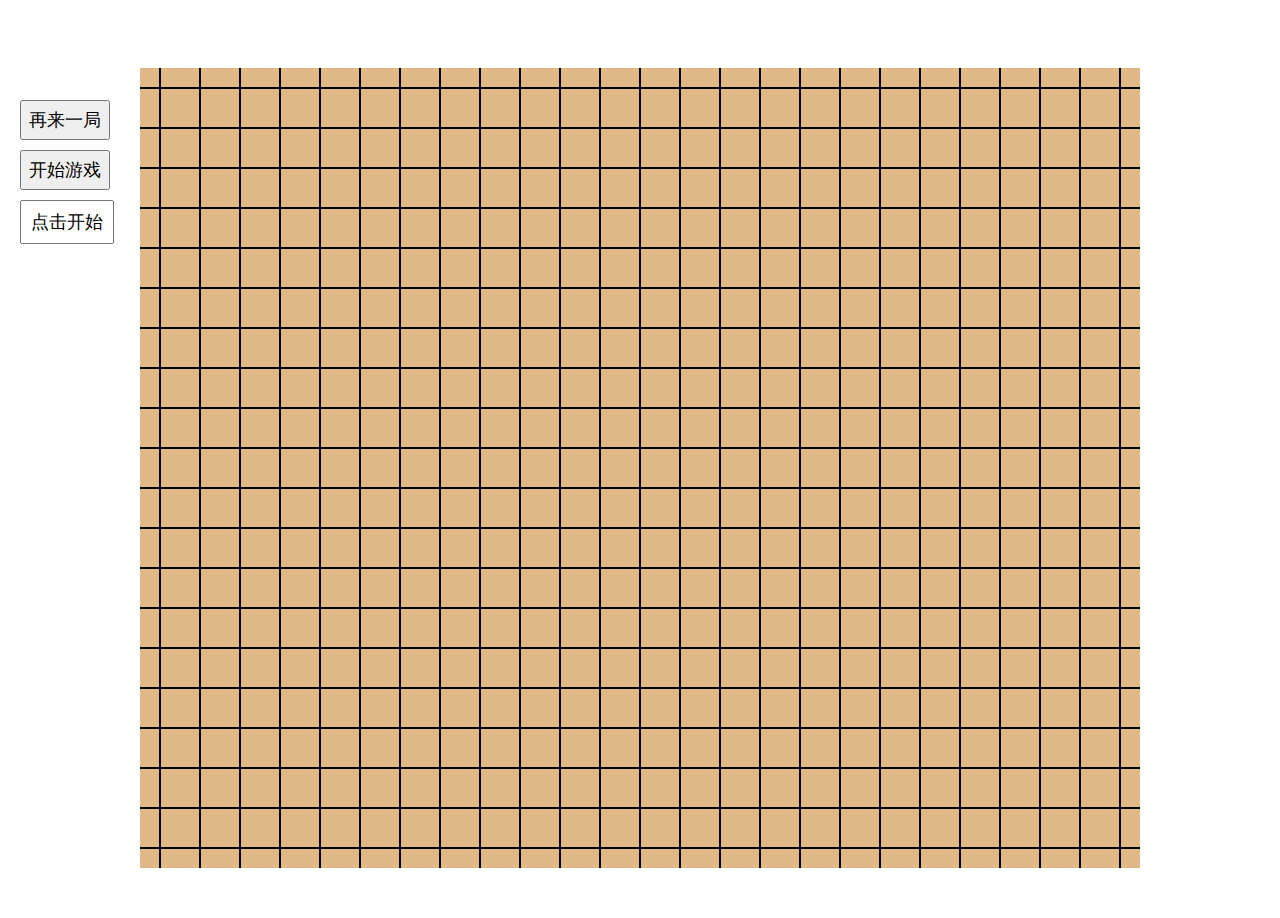
==== index.html @ b231abaf "第一个项目" ====
<!DOCTYPE html>
<html>

	<head>
		<meta charset="utf-8" />
		<title></title>
		<style>
			* {
				padding: 0;
				margin: 0;
			}
			
			body {
				position: relative;
			}
			
			input {
				display: block;
				font-size: 18px;
				font-family: "微软雅黑";
			}
			
			#newone {
				position: absolute;
				top: 100px;
				left: 20px;
				width: 90px;
				height: 40px;
			}
			
			#kaishi {
				position: absolute;
				top: 150px;
				left: 20px;
				width: 90px;
				height: 40px;
			}
			
			#tishi {
				position: absolute;
				top: 200px;
				left: 20px;
				width: 90px;
				height: 40px;
				line-height: 40px;
				text-align: center;
			}
			
			#qipan {
				width: 1000px;
				height: 800px;
				margin: 50px auto;
			}
			
			.div {
				height: 40px;
				width: 40px;
				position: relative;
				background: burlywood;
				float: left;
				z-index: 99;
			}
			
			.div1 {
				height: 2px;
				width: 100%;
				background: #000;
				position: absolute;
				top: 50%;
				margin-top: -1px;
				z-index: 0;
			}
			
			.div2 {
				height: 100%;
				width: 2px;
				position: absolute;
				left: 50%;
				background: #000;
				margin-left: -1px;
				z-index: 0;
			}
			
			
			.qi {
				height: 30px;
				width: 30px;
				border-radius: 50%;
				position: absolute;
				top: 50%;
				margin-top: -15px;
				left: 50%;
				margin-left: -15px;
			}
		</style>
		<script type="text/javascript">
			window.onload = function() {
				var tishi = document.getElementById("tishi");
				var kaishi = document.getElementById("kaishi");
				var qipan = document.getElementById("qipan");
				var newone = document.getElementById("newone");
				tishi.value = '点击开始';
				var flag1 = null;
				var flag = null;
				kaishi.onclick = function() {
					flag = Math.floor(Math.random() * 2);
					//console.log(flag);
					if (flag) {
						tishi.value = "黑棋先手";
						flag1 = 0;
					} else if(!flag){
						tishi.value = "白棋先手";
						flag1 = 1;
					}
					play();
				};
				createQipan();
				var gezi = document.getElementsByClassName("div");
				
				newone.onclick = function(){
					flag1 = null;
					flag = null;
					qingKong(gezi);
					tishi.value = '点击开始';
				};		
				function play(){
					for (var i = 0; i < gezi.length; i++) {
						gezi[i].onclick = function() {
							//console.log(this.index);
							if (this.index) {
								alert("该位置已有棋子，请重下！")
							} else {
								createQizi(this, flag1);
								flag1 = !flag1;
								tishi.value = flag1?"白棋请落子":"黑棋请落子";
							}
							var flag2 = this.index;
							var k = parseInt(this.id);
							var count = 0;
							while (gezi[k].index == flag2) {
								count++;
								k += 25;
							}
							count--;
							k = parseInt(this.id);
							while (gezi[k].index == flag2) {
								count++;
								k -= 25;
							}
							panDuan(count,flag2);			
							count = 0;
							k = parseInt(this.id);
							while (gezi[k].index == flag2) {
								count++;
								k--;
							}
							count--;
							k = parseInt(this.id);
							while (gezi[k].index == flag2) {
								count++;
								k++;
							}
							panDuan(count,flag2);
							count = 0;
							k = parseInt(this.id);
							while (gezi[k].index == flag2) {
								count++;
								k += 26;
							}
							count--;
							k = parseInt(this.id);
							while (gezi[k].index == flag2) {
								count++;
								k -= 26;
							}
							panDuan(count,flag2);					
							count = 0;
							k = parseInt(this.id);
							while (gezi[k].index == flag2) {
								count++;
								k += 24;
							}
							count--;
							k = parseInt(this.id);
							while (gezi[k].index == flag2) {
								count++;
								k -= 24;
							}
							panDuan(count,flag2);						
						};
					}
				}
				function qingKong(obj){
					for(var i = 0; i < obj.length;i++){
						var index2 = i;
						obj[index2].lastChild.style.backgroundColor = "transparent";
						obj[index2].index = 0;
					}
				}
				function panDuan(count,flag2){
					if (count >= 5) {
						if (flag2 == 1) {
							tishi.value = '';
							alert("白棋胜！");
							qingKong(gezi);
							flag1 = null;
							flag = null;
						} else if (flag2 == 2) {
							tishi.value = '';
							alert("黑棋胜！");
							qingKong(gezi);
							flag1 = null;
							flag = null;							
						}
					}					
				}
				function createQipan() {
					for (var i = 0; i < 500; i++) {
						var oDiv = document.createElement("div");
						oDiv.className = "div";
						oDiv.index = 0;
						oDiv.id = i;
						var oDiv1 = document.createElement("div");
						oDiv1.className = "div1";
						var oDiv2 = document.createElement("div");
						oDiv2.className = "div2";
						var qizi = document.createElement("div");
						qizi.className = "qi";
						qipan.appendChild(oDiv);
						oDiv.appendChild(oDiv1);
						oDiv.appendChild(oDiv2);
						oDiv.appendChild(qizi);
					}
				}
	
				function createQizi(obj, f) {
					if (f % 2) {
						obj.lastChild.style.background = "#fff";
						obj.index = 1;
					} else {
						obj.lastChild.style.background = "#000";
						obj.index = 2;
					}
				}
			};
		</script>
	</head>

	<body>
		<input type="button" name="newone" id="newone" value="再来一局" /><br />
		<input type="button" name="kaishi" id="kaishi" value="开始游戏" />
		<input type="text" name="tishi" id="tishi" value="" />
		<div id="qipan">
		</div>
	</body>

</html>
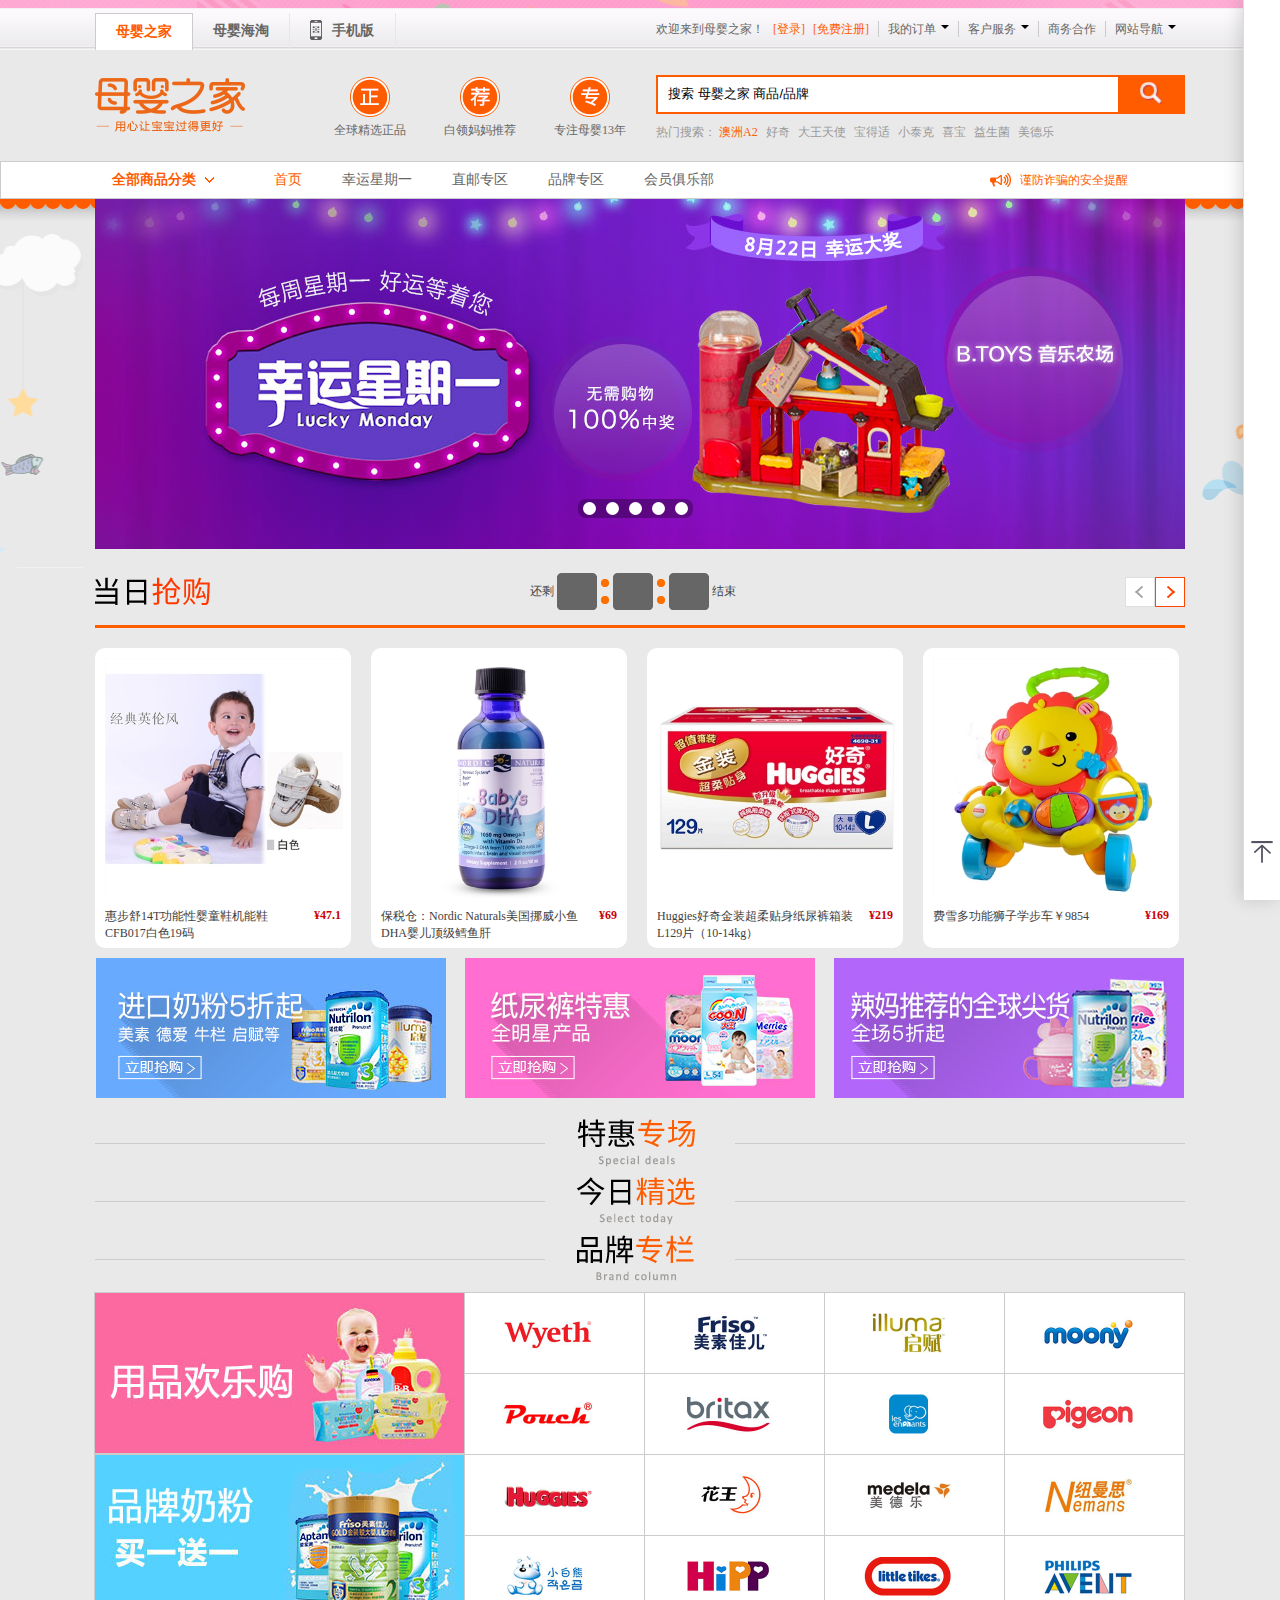
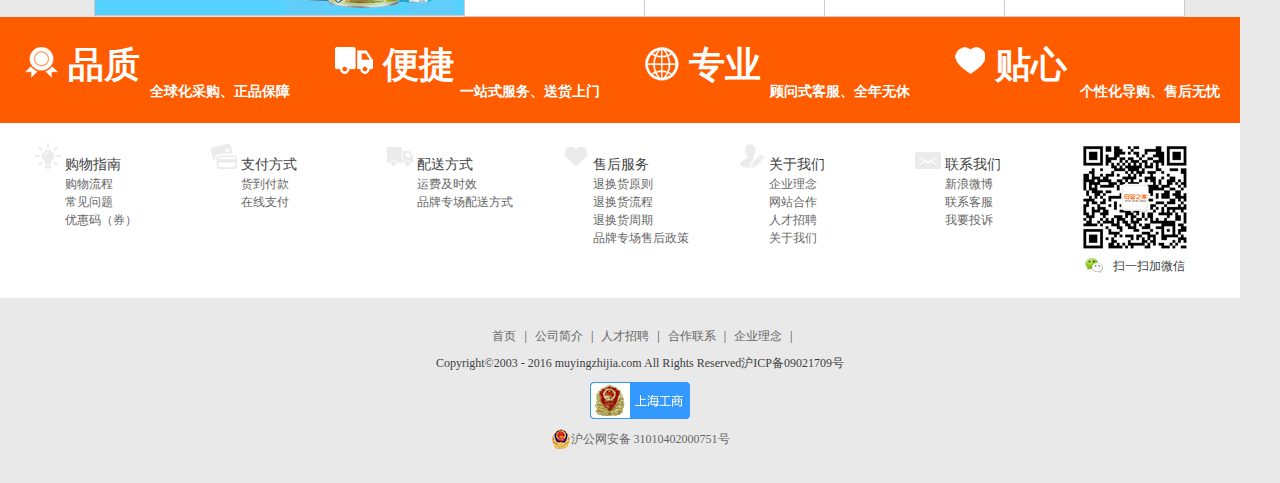
==== commit 9e3fee6a: "Signed-off-by: yynhtml <1096128090@qq.com>" ====
--- a/index.html
+++ b/index.html
@@ -1,257 +1,1233 @@
 <!DOCTYPE html>
 <html>
-
 	<head>
 		<meta charset="utf-8" />
 		<title></title>
-		<style>
-			* {
-				padding: 0;
-				margin: 0;
-			}
-			
-			body {
-				position: relative;
-			}
-			
-			input {
-				display: block;
-				font-size: 18px;
-				font-family: "微软雅黑";
-			}
-			
-			#newone {
-				position: absolute;
-				top: 100px;
-				left: 20px;
-				width: 90px;
-				height: 40px;
-			}
-			
-			#kaishi {
-				position: absolute;
-				top: 150px;
-				left: 20px;
-				width: 90px;
-				height: 40px;
-			}
-			
-			#tishi {
-				position: absolute;
-				top: 200px;
-				left: 20px;
-				width: 90px;
-				height: 40px;
-				line-height: 40px;
-				text-align: center;
-			}
-			
-			#qipan {
-				width: 1000px;
-				height: 800px;
-				margin: 50px auto;
-			}
-			
-			.div {
-				height: 40px;
-				width: 40px;
-				position: relative;
-				background: burlywood;
-				float: left;
-				z-index: 99;
-			}
-			
-			.div1 {
-				height: 2px;
-				width: 100%;
-				background: #000;
-				position: absolute;
-				top: 50%;
-				margin-top: -1px;
-				z-index: 0;
-			}
-			
-			.div2 {
-				height: 100%;
-				width: 2px;
-				position: absolute;
-				left: 50%;
-				background: #000;
-				margin-left: -1px;
-				z-index: 0;
-			}
-			
-			
-			.qi {
-				height: 30px;
-				width: 30px;
-				border-radius: 50%;
-				position: absolute;
-				top: 50%;
-				margin-top: -15px;
-				left: 50%;
-				margin-left: -15px;
-			}
-		</style>
+		<link rel="stylesheet" type="text/css" href="css/common2.css"/>
+		<link rel="stylesheet" type="text/css" href="css/index.css" />
+		<script type="text/javascript" src="js/jquery-1.11.3.js" ></script>
+		<script type="text/javascript" src="js/common2.js" ></script>
+		<script type="text/javascript" src="js/index.js" ></script>
+		<script src="js/cookie.js" type="text/javascript" charset="utf-8"></script>
 		<script type="text/javascript">
-			window.onload = function() {
-				var tishi = document.getElementById("tishi");
-				var kaishi = document.getElementById("kaishi");
-				var qipan = document.getElementById("qipan");
-				var newone = document.getElementById("newone");
-				tishi.value = '点击开始';
-				var flag1 = null;
-				var flag = null;
-				kaishi.onclick = function() {
-					flag = Math.floor(Math.random() * 2);
-					//console.log(flag);
-					if (flag) {
-						tishi.value = "黑棋先手";
-						flag1 = 0;
-					} else if(!flag){
-						tishi.value = "白棋先手";
-						flag1 = 1;
-					}
-					play();
-				};
-				createQipan();
-				var gezi = document.getElementsByClassName("div");
-				
-				newone.onclick = function(){
-					flag1 = null;
-					flag = null;
-					qingKong(gezi);
-					tishi.value = '点击开始';
-				};		
-				function play(){
-					for (var i = 0; i < gezi.length; i++) {
-						gezi[i].onclick = function() {
-							//console.log(this.index);
-							if (this.index) {
-								alert("该位置已有棋子，请重下！")
-							} else {
-								createQizi(this, flag1);
-								flag1 = !flag1;
-								tishi.value = flag1?"白棋请落子":"黑棋请落子";
-							}
-							var flag2 = this.index;
-							var k = parseInt(this.id);
-							var count = 0;
-							while (gezi[k].index == flag2) {
-								count++;
-								k += 25;
-							}
-							count--;
-							k = parseInt(this.id);
-							while (gezi[k].index == flag2) {
-								count++;
-								k -= 25;
-							}
-							panDuan(count,flag2);			
-							count = 0;
-							k = parseInt(this.id);
-							while (gezi[k].index == flag2) {
-								count++;
-								k--;
-							}
-							count--;
-							k = parseInt(this.id);
-							while (gezi[k].index == flag2) {
-								count++;
-								k++;
-							}
-							panDuan(count,flag2);
-							count = 0;
-							k = parseInt(this.id);
-							while (gezi[k].index == flag2) {
-								count++;
-								k += 26;
-							}
-							count--;
-							k = parseInt(this.id);
-							while (gezi[k].index == flag2) {
-								count++;
-								k -= 26;
-							}
-							panDuan(count,flag2);					
-							count = 0;
-							k = parseInt(this.id);
-							while (gezi[k].index == flag2) {
-								count++;
-								k += 24;
-							}
-							count--;
-							k = parseInt(this.id);
-							while (gezi[k].index == flag2) {
-								count++;
-								k -= 24;
-							}
-							panDuan(count,flag2);						
-						};
-					}
+			$(function(){
+				if(getCookie("oname")){
+					$("#log").html('<b>'+getCookie("oname")+'</b><a href="javascript:;" id="tuichu" style="display: inline-block;">[退出]</a>');
+				}else{
+					$("#log").html('<a class="l" href="html/login.html">[登录]</a><a class="l" href="html/zhuce.html">[免费注册]</a>')
 				}
-				function qingKong(obj){
-					for(var i = 0; i < obj.length;i++){
-						var index2 = i;
-						obj[index2].lastChild.style.backgroundColor = "transparent";
-						obj[index2].index = 0;
-					}
-				}
-				function panDuan(count,flag2){
-					if (count >= 5) {
-						if (flag2 == 1) {
-							tishi.value = '';
-							alert("白棋胜！");
-							qingKong(gezi);
-							flag1 = null;
-							flag = null;
-						} else if (flag2 == 2) {
-							tishi.value = '';
-							alert("黑棋胜！");
-							qingKong(gezi);
-							flag1 = null;
-							flag = null;							
-						}
-					}					
-				}
-				function createQipan() {
-					for (var i = 0; i < 500; i++) {
-						var oDiv = document.createElement("div");
-						oDiv.className = "div";
-						oDiv.index = 0;
-						oDiv.id = i;
-						var oDiv1 = document.createElement("div");
-						oDiv1.className = "div1";
-						var oDiv2 = document.createElement("div");
-						oDiv2.className = "div2";
-						var qizi = document.createElement("div");
-						qizi.className = "qi";
-						qipan.appendChild(oDiv);
-						oDiv.appendChild(oDiv1);
-						oDiv.appendChild(oDiv2);
-						oDiv.appendChild(qizi);
-					}
-				}
-	
-				function createQizi(obj, f) {
-					if (f % 2) {
-						obj.lastChild.style.background = "#fff";
-						obj.index = 1;
-					} else {
-						obj.lastChild.style.background = "#000";
-						obj.index = 2;
-					}
-				}
-			};
+				$("#log").on("click","#tuichu",function(){
+					removeCookie("oname");
+					window.location.href = "index.html";
+				})
+			})
 		</script>
 	</head>
-
 	<body>
-		<input type="button" name="newone" id="newone" value="再来一局" /><br />
-		<input type="button" name="kaishi" id="kaishi" value="开始游戏" />
-		<input type="text" name="tishi" id="tishi" value="" />
-		<div id="qipan">
+		<div id="h_banner">
+			<a href="javascript:;">
+				<img src="img/index/20160721152254_10_1000x350.jpg"/>
+			</a>
 		</div>
+		<div id="h_nav">
+			<div class="w">
+				<ul class="l first">
+					<li class="l cur"><a href="#">母婴之家</a></li>
+					<li class="l"><a href="javascript:;">母婴海淘</a></li>
+					<li class="l last"><a href="javascript:;"><span></span>手机版</a></li>
+				</ul>
+				<ul class="r wai">
+					<li class="l wu" style="padding-right: 0;"><a style="padding-right: 0;">欢迎来到母婴之家！</a></li>
+					<li class="l log" id="log"><a class="l" href="html/login.html">[登录]</a><a class="l" href="html/zhuce.html">[免费注册]</a></li>
+					<li class="l list">
+						<a class="w_a" href="javascript:;">我的订单<i></i></a>
+						<div class="nei_dingdan">
+							<a class="n_a" href="javascript:;">我的家</a>
+							<a class="n_a" href="javascript:;">我的提问</a>
+							<a class="n_a" href="javascript:;">我的评论</a>
+							<a class="n_a" href="javascript:;">我的收藏</a>
+							<a class="n_a" href="javascript:;">我的幸运星</a>
+						</div>
+					</li>
+					<li class="l list"><a class="w_a" href="#">客户服务<i></i></a>
+						<div class="nei_dingdan">
+							<a class="n_a" href="javascript:;" style="width: 80px;">在线客服</a>
+							<a class="n_a" href="javascript:;" style="width: 80px;">帮助中心</a>
+						</div>
+					</li>
+					<li class="l"><a href="javascript:;">商务合作</a></li>
+					<li class="l list wu"><a class="w_a" href="#">网站导航<i></i></a>
+						<div class="nei_dingdan">
+							<a class="n_a" href="javascript:;">分类导航</a>
+							<a class="n_a" href="javascript:;">品牌导航</a>
+						</div>
+					</li>
+				</div>
+			</div>
+		</div>
+		<div id="header" class="w">
+			<h1 class="l"><a href="javascript:;"><img src="img/index/logo29new.png"/></a></h1>
+			<div class="header_biaoqian l">
+				<a class="l" href="javascript:;">
+					<span class="tu zheng"></span>
+					<span class="txt">全球精选正品</span>
+				</a>
+				<a class="l" href="javascript:;">
+					<span class="tu jian"></span>
+					<span class="txt">白领妈妈推荐</span>
+				</a>
+				<a class="l" href="javascript:;">
+					<span class="tu zhuan"></span>
+					<span class="txt">专注母婴13年</span>
+				</a>				
+			</div>
+			<div class="search r">
+				<div class="search_top">
+					<input type="text" name="search_top_wenben" id="search_top_wenben" value="搜索 母婴之家 商品/品牌" />
+					<a href="javascript:;"><span class="fangdajing"></span></a>
+				</div>
+				<p class="search_bottom">
+					热门搜索：
+					<a href="javascript:;" style="color: #FF5C00;">澳洲A2</a>
+					<a href="javascript:;">好奇</a>
+					<a href="javascript:;">大王天使</a>
+					<a href="javascript:;">宝得适</a>
+					<a href="javascript:;">小泰克</a>
+					<a href="javascript:;">喜宝</a>
+					<a href="javascript:;">益生菌</a>
+					<a href="javascript:;">美德乐</a>
+				</p>
+			</div>
+		</div>
+		<div id="nav">
+			<div class="w">
+				<div class="nav_quanbu l"><a class="nav_quanbu_a" href="javascript:;">全部商品分类<span class="l"></span></a>
+					<ul class="nav_erjicaidan">
+						<li><a class="nav_wai" href="javascript:;"><span style="background-position: -113px 0px;"></span>妈妈专区<i></i></a>
+							<div class="nav_sanji">
+								<div class="nav_sanji_left l">
+									<dl>
+										<dt><a href="javascript:;">孕妇内衣</a></dt>
+										<dd>
+											<a href="javascript:;" class="nav_sanji_a_first">哺乳文胸</a>
+											<a href="javascript:;">内裤/生理裤/产检裤</a>
+											<a href="javascript:;">托腹裤/带</a>
+										</dd>
+									</dl>
+									<dl>
+										<dt><a href="javascript:;">孕妇装</a></dt>
+										<dd>
+											<a href="javascript:;" class="nav_sanji_a_first">孕妇帽/产妇帽</a>
+											<a href="javascript:;">孕妇鞋/袜</a>
+											<a href="javascript:;">月子服/哺乳衣/家居服</a>
+											<a href="javascript:;">上衣薄外套</a>
+											<a href="javascript:;">裤子/打底裤</a>
+											<a href="javascript:;">裙子</a>
+										</dd>
+									</dl>
+									<dl>
+										<dt><a href="javascript:;">母乳喂养</a></dt>
+										<dd>
+											<a href="javascript:;" class="nav_sanji_a_first">吸奶器</a>
+											<a href="javascript:;">储奶袋/杯/瓶</a>
+											<a href="javascript:;">防溢乳垫</a>
+											<a href="javascript:;">乳头保护/矫正</a>
+											<a href="javascript:;">保温冰包/盒</a>
+											<a href="javascript:;">母乳喂养配件</a>
+										</dd>
+									</dl>
+									<dl>
+										<dt><a href="javascript:;">孕妈美容</a></dt>
+										<dd>
+											<a href="javascript:;" class="nav_sanji_a_first">眼部护理</a>
+											<a href="javascript:;">面部护理</a>
+											<a href="javascript:;">身体护理</a>
+											<a href="javascript:;">洗发沐浴</a>
+											<a href="javascript:;">口腔护理</a>
+										</dd>
+									</dl>
+									<dl>
+										<dt><a href="javascript:;">待产/护理</a></dt>
+										<dd>
+											<a href="javascript:;" class="nav_sanji_a_first">哺乳枕/侧睡枕/抱枕靠垫</a>
+											<a href="javascript:;">妈妈湿巾/清洁棉</a>
+											<a href="javascript:;">一次性用品</a>
+											<a href="javascript:;">产褥垫护理垫</a>
+											<a href="javascript:;">待产包</a>
+											<a href="javascript:;">卫生巾</a>
+										</dd>
+									</dl>
+									<dl>
+										<dt><a href="javascript:;">塑形美体</a></dt>
+										<dd>
+											<a href="javascript:;" class="nav_sanji_a_first">束腰带/骨盆带</a>
+											<a href="javascript:;">束身衣/束腹裤</a>
+											<a href="javascript:;">妊娠纹修复</a>
+										</dd>
+									</dl>
+									<dl>
+										<dt><a href="javascript:;">妈妈营养品</a></dt>
+										<dd>
+											<a href="javascript:;" class="nav_sanji_a_first">坚果/休闲食品</a>
+											<a href="javascript:;">孕妇奶粉</a>
+											<a href="javascript:;">叶酸</a>
+											<a href="javascript:;">DHA/鱼油</a>
+											<a href="javascript:;">益生菌/元</a>
+											<a href="javascript:;">钙铁锌</a>
+											<a href="javascript:;">营养素</a>
+											<a href="javascript:;">产后营养素</a>
+										</dd>
+									</dl>
+									<dl>
+										<dt><a href="javascript:;">外出用品</a></dt>
+										<dd>
+											<a href="javascript:;" class="nav_sanji_a_first">妈妈包</a>
+											<a href="javascript:;">抱带/背带</a>
+											<a href="javascript:;">亲自带/学步带</a>
+											<a href="javascript:;">腰凳</a>
+										</dd>
+									</dl>									
+								</div>
+								<div class="nav_sanji_right r">
+									<a href="javascript:;"><img src="img/index/739.jpg"/></a>
+									<a href="javascript:;"><img src="img/index/1081.jpg"/></a>
+									<a href="javascript:;"><img src="img/index/1102.jpg"/></a>
+									<a href="javascript:;"><img src="img/index/257.jpg"/></a>
+									<a href="javascript:;"><img src="img/index/1273.jpg"/></a>
+									<a href="javascript:;"><img src="img/index/514.jpg"/></a>
+									<a href="javascript:;"><img src="img/index/28.jpg"/></a>
+									<a href="javascript:;"><img src="img/index/67.jpg"/></a>
+									<a href="javascript:;"><img src="img/index/614.jpg"/></a>
+									<a href="javascript:;"><img src="img/index/600.jpg"/></a>
+									<a href="javascript:;"><img src="img/index/188.jpg"/></a>
+									<a href="javascript:;"><img src="img/index/1449.jpg"/></a>
+								</div>
+							</div>
+						</li>
+						<li><a class="nav_wai" href="javascript:;"><span style="background-position: -113px -20px;"></span>哺乳喂养<i></i></a>
+							<div class="nav_sanji">
+								<div class="nav_sanji_left l">
+									<dl>
+										<dt><a href="javascript:;">奶瓶</a></dt>
+										<dd>
+											<a href="javascript:;" class="nav_sanji_a_first">玻璃奶瓶</a>
+											<a href="javascript:;">PES奶瓶</a>
+											<a href="javascript:;">PPSU奶瓶</a>
+											<a href="javascript:;">PP奶瓶</a>
+											<a href="javascript:;">硅胶奶瓶</a>
+											<a href="javascript:;">离乳/果汁瓶</a>
+											<a href="javascript:;">奶瓶配件</a>
+										</dd>
+									</dl>
+									<dl>
+										<dt><a href="javascript:;">奶嘴</a></dt>
+										<dd>
+											<a href="javascript:;" class="nav_sanji_a_first">大流量奶嘴</a>
+											<a href="javascript:;">中流量奶嘴</a>
+											<a href="javascript:;">小流量奶嘴</a>
+											<a href="javascript:;">可调速奶嘴</a>
+											<a href="javascript:;">可调速/果汁奶嘴</a>
+											<a href="javascript:;">十字孔奶嘴</a>
+										</dd>
+									</dl>
+									<dl>
+										<dt><a href="javascript:;">餐具</a></dt>
+										<dd>
+											<a href="javascript:;" class="nav_sanji_a_first">碗/勺/盘</a>
+											<a href="javascript:;">咬咬乐</a>
+											<a href="javascript:;">餐具组</a>
+											<a href="javascript:;">筷子</a>
+											<a href="javascript:;">辅食制作</a>
+											<a href="javascript:;">食物储存</a>
+											<a href="javascript:;">保温餐具</a>
+											<a href="javascript:;">餐垫/围兜</a>
+										</dd>
+									</dl>
+									<dl>
+										<dt><a href="javascript:;">水杯/水壶</a></dt>
+										<dd>
+											<a href="javascript:;" class="nav_sanji_a_first">饮水杯</a>
+											<a href="javascript:;">奶嘴杯</a>
+											<a href="javascript:;">保温杯/壶</a>
+											<a href="javascript:;">吸管杯</a>
+											<a href="javascript:;">鸭嘴杯</a>
+											<a href="javascript:;">配件</a>
+										</dd>
+									</dl>
+									<dl>
+										<dt><a href="javascript:;">辅助用品</a></dt>
+										<dd>
+											<a href="javascript:;" class="nav_sanji_a_first">保温袋/餐袋</a>
+											<a href="javascript:;">奶粉罐/盒</a>
+											<a href="javascript:;">奶瓶刷/奶嘴刷</a>
+											<a href="javascript:;">奶瓶夹</a>
+											<a href="javascript:;">食用剪刀</a>
+											<a href="javascript:;">奶瓶干燥架</a>
+										</dd>
+									</dl>
+									<dl>
+										<dt><a href="javascript:;">哺喂电器</a></dt>
+										<dd>
+											<a href="javascript:;" class="nav_sanji_a_first">BB煲/电粥煲</a>
+											<a href="javascript:;">调奶器</a>
+											<a href="javascript:;">消毒锅</a>
+											<a href="javascript:;">暖奶器/加热器</a>
+											<a href="javascript:;">净化器</a>
+											<a href="javascript:;">蒸蛋/煮蛋器</a>
+											<a href="javascript:;">食物料理机/搅拌机</a>
+										</dd>
+									</dl>
+									<dl>
+										<dt><a href="javascript:;">安抚奶嘴/牙胶</a></dt>
+										<dd>
+											<a href="javascript:;" class="nav_sanji_a_first">硅胶牙胶</a>
+											<a href="javascript:;">固齿器</a>
+											<a href="javascript:;">硅胶安抚奶嘴</a>
+											<a href="javascript:;">DHA/鱼油注水牙胶</a>
+											<a href="javascript:;">奶嘴链/元</a>
+										</dd>
+									</dl>					
+								</div>
+								<div class="nav_sanji_right r">
+									<a href="javascript:;"><img src="img/index/63.jpg"/></a>
+									<a href="javascript:;"><img src="img/index/96.jpg"/></a>
+									<a href="javascript:;"><img src="img/index/586.jpg"/></a>
+									<a href="javascript:;"><img src="img/index/1177.jpg"/></a>
+									<a href="javascript:;"><img src="img/index/213.jpg"/></a>
+									<a href="javascript:;"><img src="img/index/85.jpg"/></a>
+									<a href="javascript:;"><img src="img/index/61.jpg"/></a>
+									<a href="javascript:;"><img src="img/index/1124.jpg"/></a>
+									<a href="javascript:;"><img src="img/index/comotomo-1.jpg"/></a>
+								</div>
+							</div>
+							
+						</li>
+						<li><a class="nav_wai" href="javascript:;"><span style="background-position: -131px 0px;"></span>奶粉辅食<i></i></a>
+							<div class="nav_sanji">
+								<div class="nav_sanji_left l">
+									<dl>
+										<dt><a href="javascript:;">授权行货</a></dt>
+										<dd>
+											<a href="javascript:;" class="nav_sanji_a_first">伴宝乐babybio</a>
+											<a href="javascript:;">a2</a>
+											<a href="javascript:;">启赋illuma</a>
+											<a href="javascript:;">雅培Abbott</a>
+											<a href="javascript:;">惠氏铂臻</a>
+											<a href="">惠氏Wyeth</a>
+											<a href="javascript:;">美素佳儿Friso</a>
+											<a href="javascript:;">诺优能Nutrilon</a>
+											<a href="javascript:;">爱他美Aptamil</a>
+											<a href="javascript:;">雅培菁智Eleva</a>
+											<a href="javascript:;">美赞臣MeadJohnson</a>
+											<a href="javascript:;">雀巢Nestle</a>
+											<a href="javascript:;">喜宝Hipp</a>
+											<a href="javascript:;">安满Anmuma</a>
+											<a href="javascript:;">纽康特Neocate</a>
+										</dd>
+									</dl>
+									<dl>
+										<dt><a href="javascript:;">跨境海淘</a></dt>
+										<dd>
+											<a href="javascript:;" class="nav_sanji_a_first">新西兰可瑞康Karicate</a>
+											<a href="javascript:;">意大利美林Mellin</a>
+											<a href="javascript:;">荷兰Kabrita/佳贝艾特</a>
+											<a href="javascript:;">德国爱他美Aptamil</a>
+											<a href="javascript:;">荷兰牛栏Nutrilon</a>
+											<a href="javascript:;">英国爱他美Aptamil</a>
+											<a href="javascript:;">英国牛栏Cow&Gate</a>
+											<a href="javascript:;">荷兰天赋力Hero baby</a>
+											<a href="javascript:;">港版惠氏Wyeth</a>
+											<a href="javascript:;">德国喜宝Hipp</a>
+											<a href="javascript:;">德国特福芬Topfer</a>
+											<a href="javascript:;">澳洲贝拉米Bellamys</a>
+											<a href="javascript:;">澳洲a2</a>
+											<a href="javascript:;">荷兰美素Friso</a>
+										</dd>
+									</dl>
+									<dl>
+										<dt><a href="javascript:;">配方奶粉</a></dt>
+										<dd>
+											<a href="javascript:;" class="nav_sanji_a_first">早产儿奶粉</a>
+											<a href="javascript:;">防腹泻奶粉</a>
+											<a href="javascript:;">防过敏</a>
+											<a href="javascript:;">特殊营养奶粉</a>
+										</dd>
+									</dl>
+									<dl>
+										<dt><a href="javascript:;">辅食</a></dt>
+										<dd>
+											<a href="javascript:;" class="nav_sanji_a_first">鱼肠/海苔</a>
+											<a href="javascript:;">奶酪/溶豆</a>
+											<a href="javascript:;">米粉</a>
+											<a href="javascript:;">肉泥/肉松</a>
+											<a href="javascript:;">面/粥</a>
+											<a href="javascript:;">果泥</a>
+											<a href="javascript:;">糖果/零食</a>
+											<a href="javascript:;">食用油/调味品</a>
+											<a href="javascript:;">果汁/饮品</a>
+											<a href="javascript:;">磨牙棒</a>
+											<a href="javascript:;">泡芙/饼干</a>
+										</dd>
+									</dl>
+									<dl>
+										<dt><a href="javascript:;">营养食品</a></dt>
+										<dd>
+											<a href="javascript:;" class="nav_sanji_a_first">DHA/鱼油</a>
+											<a href="javascript:;">益生菌/元</a>
+											<a href="javascript:;">钙铁锌</a>
+											<a href="javascript:;">VD/维生素</a>
+											<a href="javascript:;">清火/开胃</a>
+										</dd>
+									</dl>									
+								</div>
+								<div class="nav_sanji_right r">
+									<a href="javascript:;"><img src="img/index/1388.jpg"/></a>
+									<a href="javascript:;"><img src="img/index/136.jpg"/></a>
+									<a href="javascript:;"><img src="img/index/860.jpg"/></a>
+									<a href="javascript:;"><img src="img/index/1113.jpg"/></a>
+									<a href="javascript:;"><img src="img/index/983.jpg"/></a>
+									<a href="javascript:;"><img src="img/index/126.jpg"/></a>
+									<a href="javascript:;"><img src="img/index/131.jpg"/></a>
+									<a href="javascript:;"><img src="img/index/835.jpg"/></a>
+								</div>
+							</div>							
+						</li>
+						<li><a class="nav_wai" href="javascript:;"><span style="background-position: -146px -4px;"></span>纸尿裤湿巾<i></i></a>
+							<div class="nav_sanji">
+								<div class="nav_sanji_left l">
+									<dl>
+										<dt><a href="javascript:;">纸尿裤</a></dt>
+										<dd>
+											<a href="javascript:;" class="nav_sanji_a_first">NB</a>
+											<a href="javascript:;">S</a>
+											<a href="javascript:;">M</a>
+											<a href="javascript:;">L</a>
+											<a href="javascript:;">XL</a>
+											<a href="javascript:;">XXL</a>
+										</dd>
+									</dl>
+									<dl>
+										<dt><a href="javascript:;">防尿用品</a></dt>
+										<dd>
+											<a href="javascript:;" class="nav_sanji_a_first">隔尿巾</a>
+											<a href="javascript:;">隔尿裤</a>
+											<a href="javascript:;">尿布/尿片</a>
+										</dd>
+									</dl>
+									<dl>
+										<dt><a href="javascript:;">拉拉裤</a></dt>
+										<dd>
+											<a href="javascript:;" class="nav_sanji_a_first">M</a>
+											<a href="javascript:;">L</a>
+											<a href="javascript:;">XL</a>
+											<a href="javascript:;">XXL</a>
+										</dd>
+									</dl>
+									<dl>
+										<dt><a href="javascript:;">湿巾</a></dt>
+										<dd>
+											<a href="javascript:;" class="nav_sanji_a_first">洁肤湿巾</a>
+											<a href="javascript:;">屁屁湿巾</a>
+											<a href="javascript:;">手口湿巾</a>
+											<a href="javascript:;">婴儿棉柔巾</a>
+										</dd>
+									</dl>									
+								</div>
+								<div class="nav_sanji_right r">
+									<a href="javascript:;"><img src="img/index/304.jpg"/></a>
+									<a href="javascript:;"><img src="img/index/19.jpg"/></a>
+									<a href="javascript:;"><img src="img/index/113.jpg"/></a>
+									<a href="javascript:;"><img src="img/index/101.jpg"/></a>
+									<a href="javascript:;"><img src="img/index/312.jpg"/></a>
+									<a href="javascript:;"><img src="img/index/20160612100206_555_1567.jpg"/></a>
+									<a href="javascript:;"><img src="img/index/1054.jpg"/></a>
+									<a href="javascript:;"><img src="img/index/487.jpg"/></a>
+								</div>
+							</div>							
+						</li>
+						<li><a class="nav_wai" href="javascript:;"><span style="background-position: -129px -21px;"></span>洗护用品<i></i></a>
+														<div class="nav_sanji">
+								<div class="nav_sanji_left l">
+									<dl>
+										<dt><a href="javascript:;">宝宝洗浴</a></dt>
+										<dd>
+											<a href="javascript:;" class="nav_sanji_a_first">沐浴露</a>
+											<a href="javascript:;">洗发护发</a>
+											<a href="javascript:;">香皂</a>
+											<a href="javascript:;">洗发沐浴二合一</a>
+											<a href="javascript:;">洗浴护肤礼盒</a>
+											<a href="javascript:;">脸盆/水勺</a>
+											<a href="javascript:;">浴盆/浴床/浴架</a>
+											<a href="javascript:;">浴擦/沐浴棉</a>
+											<a href="javascript:;">洗发帽</a>
+											<a href="javascript:;">水温计</a>
+											<a href="javascript:;">洗浴附件</a>
+										</dd>
+									</dl>
+									<dl>
+										<dt><a href="javascript:;">宝宝护肤</a></dt>
+										<dd>
+											<a href="javascript:;" class="nav_sanji_a_first">防痱/蚊虫止痒</a>
+											<a href="javascript:;">润肤乳/霜</a>
+											<a href="javascript:;">爽身</a>
+											<a href="javascript:;">奶廯/湿疹</a>
+											<a href="javascript:;">润肤油</a>
+											<a href="javascript:;">防晒</a>
+											<a href="javascript:;">护唇/润唇</a>
+											<a href="javascript:;">洗手/护手</a>
+										</dd>
+									</dl>
+									<dl>
+										<dt><a href="javascript:;">日常护理</a></dt>
+										<dd>
+											<a href="javascript:;" class="nav_sanji_a_first">理发器/剪</a>
+											<a href="javascript:;">安全别针</a>
+											<a href="javascript:;">口罩</a>
+											<a href="javascript:;">粉扑</a>
+											<a href="javascript:;">吸鼻器/镊子</a>
+											<a href="javascript:;">棉签/棉球</a>
+											<a href="javascript:;">耳部护理</a>
+											<a href="javascript:;">口腔护理</a>
+											<a href="javascript:;">指甲钳/剪刀</a>
+											<a href="javascript:;">安全梳/刷</a>
+											<a href="javascript:;">消毒液/棉</a>
+											<a href="javascript:;">体温计/室温计</a>
+											<a href="javascript:;">喂药器</a>
+											<a href="javascript:;">湿巾加热器</a>
+											<a href="javascript:;">退热/护理帖</a>
+										</dd>
+									</dl>
+									<dl>
+										<dt><a href="javascript:;">清洁用品</a></dt>
+										<dd>
+											<a href="javascript:;" class="nav_sanji_a_first">卫浴清洁</a>
+											<a href="javascript:;">奶瓶/果蔬清洗液</a>
+											<a href="javascript:;">洗衣液</a>
+											<a href="javascript:;">柔顺剂</a>
+											<a href="javascript:;">洗衣粉/皂</a>
+										</dd>
+									</dl>
+									<dl>
+										<dt><a href="javascript:;">驱蚊防蚊</a></dt>
+										<dd>
+											<a href="javascript:;" class="nav_sanji_a_first">驱蚊贴/手环</a>
+											<a href="javascript:;">驱蚊片/液</a>
+											<a href="javascript:;">驱蚊水/膏霜</a>
+											<a href="javascript:;">驱蚊器</a>
+											<a href="javascript:;">驱蚊套装</a>
+										</dd>
+									</dl>
+									<dl>
+										<dt><a href="javascript:;">如厕用品</a></dt>
+										<dd>
+											<a href="javascript:;" class="nav_sanji_a_first">座便器</a>
+											<a href="javascript:;">坐便圈</a>
+										</dd>
+									</dl>
+									<dl>
+										<dt><a href="javascript:;">安全防护</a></dt>
+										<dd>
+											<a href="javascript:;" class="nav_sanji_a_first">室外防护</a>
+											<a href="javascript:;">室内安全</a>
+										</dd>
+									</dl>									
+								</div>
+								<div class="nav_sanji_right r">
+									<a href="javascript:;"><img src="img/index/96.jpg"/></a>
+									<a href="javascript:;"><img src="img/index/867.jpg"/></a>
+									<a href="javascript:;"><img src="img/index/85.jpg"/></a>
+									<a href="javascript:;"><img src="img/index/1186.jpg"/></a>
+									<a href="javascript:;"><img src="img/index/63.jpg"/></a>
+									<a href="javascript:;"><img src="img/index/421.jpg"/></a>
+									<a href="javascript:;"><img src="img/index/gnk.jpg"/></a>
+								</div>
+							</div>
+						</li>
+						<li><a class="nav_wai" href="javascript:;"><span style="background-position: -146px -22px;"></span>宝宝服饰<i></i></a>
+							<div class="nav_sanji">
+								<div class="nav_sanji_left l">
+									<dl>
+										<dt><a href="javascript:;">宝宝内衣</a></dt>
+										<dd>
+											<a href="javascript:;" class="nav_sanji_a_first">上衣</a>
+											<a href="javascript:;">裤子</a>
+											<a href="javascript:;">套装</a>
+											<a href="javascript:;">哈衣蝴蝶衣连身服</a>
+											<a href="javascript:;">内裤</a>
+										</dd>
+									</dl>
+									<dl>
+										<dt><a href="javascript:;">外出服</a></dt>
+										<dd>
+											<a href="javascript:;" class="nav_sanji_a_first">衬衫/上衣</a>
+											<a href="javascript:;">背心/T恤/卫衣</a>
+											<a href="javascript:;">裤子/打底裤/PP裤</a>
+											<a href="javascript:;">外套</a>
+											<a href="javascript:;">裙子/洋装</a>
+											<a href="javascript:;">套装</a>
+											<a href="javascript:;">羽绒服/棉服</a>
+											<a href="javascript:;">马夹/披风</a>
+											<a href="javascript:;">哈衣/连身衣/爬服</a>
+										</dd>
+									</dl>
+									<dl>
+										<dt><a href="javascript:;">宝宝鞋</a></dt>
+										<dd>
+											<a href="javascript:;" class="nav_sanji_a_first">机能鞋</a>
+											<a href="javascript:;">运动鞋</a>
+											<a href="javascript:;">皮鞋</a>
+											<a href="javascript:;">布鞋/休闲鞋</a>
+											<a href="javascript:;">凉鞋/拖鞋</a>
+											<a href="javascript:;">棉鞋/棉靴</a>
+										</dd>
+									</dl>
+									<dl>
+										<dt><a href="javascript:;">宝宝配饰</a></dt>
+										<dd>
+											<a href="javascript:;" class="nav_sanji_a_first">宝宝袜</a>
+											<a href="javascript:;">帽子围巾手套</a>
+											<a href="javascript:;">护膝/三角巾</a>
+											<a href="javascript:;">肚围护脐带</a>
+											<a href="javascript:;">手脚套包</a>
+											<a href="javascript:;">围兜口水巾反穿衣</a>
+											<a href="javascript:;">汗垫巾/吸汗巾/垫背巾</a>
+										</dd>
+									</dl>
+									<dl>
+										<dt><a href="javascript:;">洗浴巾类</a></dt>
+										<dd>
+											<a href="javascript:;" class="nav_sanji_a_first">方巾/面巾/手帕</a>
+											<a href="javascript:;">毛巾/浴巾/浴衣</a>
+										</dd>
+									</dl>
+									<dl>
+										<dt><a href="javascript:;">礼盒</a></dt>
+										<dd>
+											<a href="javascript:;" class="nav_sanji_a_first">服装礼盒</a>
+											<a href="javascript:;">毛巾礼盒</a>
+										</dd>
+									</dl>									
+								</div>
+								<div class="nav_sanji_right r">
+									<a href="javascript:;"><img src="img/index/30.jpg"/></a>
+									<a href="javascript:;"><img src="img/index/1302.jpg"/></a>
+									<a href="javascript:;"><img src="img/index/631.jpg"/></a>
+									<a href="javascript:;"><img src="img/index/822.jpg"/></a>
+								</div>
+							</div>							
+						</li>
+						<li><a class="nav_wai" href="javascript:;"><span style="background-position: -113px -41px;"></span>童车座椅<i></i></a>
+							<div class="nav_sanji">
+								<div class="nav_sanji_left l">
+									<dl>
+										<dt><a href="javascript:;">婴儿推车</a></dt>
+										<dd>
+											<a href="javascript:;" class="nav_sanji_a_first">欧式高景观</a>
+											<a href="javascript:;">多功能坐躺型</a>
+											<a href="javascript:;">超轻便折叠型</a>
+											<a href="javascript:;">豪华舒适性</a>
+										</dd>
+									</dl>
+									<dl>
+										<dt><a href="javascript:;">汽车座椅</a></dt>
+										<dd>
+											<a href="javascript:;" class="nav_sanji_a_first"><13kg(約0-9个月)</a>
+											<a href="javascript:;"><18kg(約0-4岁)</a>
+											<a href="javascript:;">9-18kg（約9个月-4岁）</a>
+											<a href="javascript:;">9-25kg（約9个月-7岁）</a>
+											<a href="javascript:;">9-36kg（約9个月-12岁）</a>
+											<a href="javascript:;">18-36kg（約3岁-12岁</a>
+										</dd>
+									</dl>
+									<dl>
+										<dt><a href="javascript:;">学行车</a></dt>
+										<dd>
+											<a href="javascript:;" class="nav_sanji_a_first">三轮脚踏车</a>
+											<a href="javascript:;">学步车</a>
+										</dd>
+									</dl>
+									<dl>
+										<dt><a href="javascript:;">运动健身车</a></dt>
+										<dd>
+											<a href="javascript:;" class="nav_sanji_a_first">滑板车</a>
+											<a href="javascript:;">滑行车</a>
+										</dd>
+									</dl>
+									<dl>
+										<dt><a href="javascript:;">电动车</a></dt>
+										<dd>
+											<a href="javascript:;" class="nav_sanji_a_first">摩托车</a>
+										</dd>
+									</dl>
+									<dl>
+										<dt><a href="javascript:;">配件及其他</a></dt>
+										<dd>
+											<a href="javascript:;" class="nav_sanji_a_first">颈枕</a>
+											<a href="javascript:;">车类配件</a>
+											<a href="javascript:;">床类配件</a>
+											<a href="javascript:;">其他配件</a>
+										</dd>
+									</dl>									
+								</div>
+								<div class="nav_sanji_right r">
+									<a href="javascript:;"><img src="img/index/678.jpg"/></a>
+									<a href="javascript:;"><img src="img/index/610.jpg"/></a>
+									<a href="javascript:;"><img src="img/index/862.jpg"/></a>
+									<a href="javascript:;"><img src="img/index/1340.jpg"/></a>
+								</div>
+							</div>							
+						</li>
+						<li><a class="nav_wai" href="javascript:;"><span style="background-position: -131px -41px;"></span>玩具<i></i></a>
+							<div class="nav_sanji">
+								<div class="nav_sanji_left l">
+									<dl>
+										<dt><a href="javascript:;">感官发育</a></dt>
+										<dd>
+											<a href="javascript:;" class="nav_sanji_a_first">床铃/摇铃</a>
+											<a href="javascript:;">球类</a>
+											<a href="javascript:;">不倒翁</a>
+											<a href="javascript:;">摇椅</a>
+										</dd>
+									</dl>
+									<dl>
+										<dt><a href="javascript:;">运动技能</a></dt>
+										<dd>
+											<a href="javascript:;" class="nav_sanji_a_first">爬行玩具</a>
+											<a href="javascript:;">敲击玩具</a>
+											<a href="javascript:;">围栏</a>
+											<a href="javascript:;">学步/学步车</a>
+											<a href="javascript:;">运动推拉</a>
+											<a href="javascript:;">游戏垫/健身架</a>
+										</dd>
+									</dl>
+									<dl>
+										<dt><a href="javascript:;">认知/语言</a></dt>
+										<dd>
+											<a href="javascript:;" class="nav_sanji_a_first">早教系列/学习机</a>
+											<a href="javascript:;">形状配对</a>
+										</dd>
+									</dl>
+									<dl>
+										<dt><a href="javascript:;">动手能力</a></dt>
+										<dd>
+											<a href="javascript:;" class="nav_sanji_a_first">积木类</a>
+											<a href="javascript:;">拼图/拼板</a>
+											<a href="javascript:;">串珠/绕珠</a>
+											<a href="javascript:;">拆装类</a>
+											<a href="javascript:;">磁力玩具</a>
+											<a href="javascript:;">套塔类/叠叠乐</a>
+											<a href="javascript:;">手工DIY</a>
+										</dd>
+									</dl>
+									<dl>
+										<dt><a href="javascript:;">模型</a></dt>
+										<dd>
+											<a href="javascript:;" class="nav_sanji_a_first">仿真模型</a>
+											<a href="javascript:;">模型/遥控</a>
+											<a href="javascript:;">动画模型</a>
+											<a href="javascript:;">轨道类</a>
+											<a href="javascript:;">回力/惯性车/发条玩具</a>
+										</dd>
+									</dl>
+									<dl>
+										<dt><a href="javascript:;">纪念品</a></dt>
+										<dd>
+											<a href="javascript:;" class="nav_sanji_a_first">DIY相册</a>
+										</dd>
+									</dl>
+									<dl>
+										<dt><a href="javascript:;">学习/音乐/绘画/生活</a></dt>
+										<dd>
+											<a href="javascript:;" class="nav_sanji_a_first">乐器</a>
+											<a href="javascript:;">绘画</a>
+											<a href="javascript:;">书包/背包</a>
+											<a href="javascript:;">座椅</a>
+										</dd>
+									</dl>
+									<dl>
+										<dt><a href="javascript:;">角色扮演</a></dt>
+										<dd>
+											<a href="javascript:;" class="nav_sanji_a_first">角色扮演</a>
+											<a href="javascript:;">木偶</a>
+											<a href="javascript:;">情景玩具</a>
+										</dd>
+									</dl>	
+									<dl>
+										<dt><a href="javascript:;">毛绒布艺</a></dt>
+										<dd>
+											<a href="javascript:;" class="nav_sanji_a_first">安抚玩偶</a>
+											<a href="javascript:;">短毛绒</a>
+											<a href="javascript:;">布书</a>
+										</dd>
+									</dl>	
+									<dl>
+										<dt><a href="javascript:;">嬉水玩具</a></dt>
+										<dd>
+											<a href="javascript:;" class="nav_sanji_a_first">游泳池</a>
+											<a href="javascript:;">洗澡玩具</a>
+											<a href="javascript:;">水枪</a>
+										</dd>
+									</dl>	
+									<dl>
+										<dt><a href="javascript:;">户外玩具</a></dt>
+										<dd>
+											<a href="javascript:;" class="nav_sanji_a_first">滑梯</a>
+										</dd>
+									</dl>	
+									<dl>
+										<dt><a href="javascript:;">沙滩系列</a></dt>
+										<dd>
+											<a href="javascript:;" class="nav_sanji_a_first">沙滩玩具</a>
+										</dd>
+									</dl>	
+								</div>
+								<div class="nav_sanji_right r">
+									<a href="javascript:;"><img src="img/index/144.jpg"/></a>
+									<a href="javascript:;"><img src="img/index/15.jpg"/></a>
+									<a href="javascript:;"><img src="img/index/259.jpg"/></a>
+									<a href="javascript:;"><img src="img/index/457.jpg"/></a>
+									<a href="javascript:;"><img src="img/index/fx.jpg"/></a>
+								</div>
+							</div>							
+						</li>
+						<li><a class="nav_wai" href="javascript:;"><span style="background-position: -151px -41px;"></span>床椅寝具<i></i></a>
+							<div class="nav_sanji">
+								<div class="nav_sanji_left l">
+									<dl>
+										<dt><a href="javascript:;">寝具</a></dt>
+										<dd>
+											<a href="javascript:;" class="nav_sanji_a_first">婴儿床/抱枕</a>
+											<a href="javascript:;">被子</a>
+											<a href="javascript:;">床帏</a>
+											<a href="javascript:;">床褥垫/尿垫</a>
+											<a href="javascript:;">床单/被套</a>
+											<a href="javascript:;">寝具套件</a>
+											<a href="javascript:;">包巾/抱被/抱毯</a>
+											<a href="javascript:;">睡袋</a>
+											<a href="javascript:;">毯子</a>
+											<a href="javascript:;">寝具礼盒</a>
+											<a href="javascript:;">凉席/蚊帐</a>
+										</dd>
+									</dl>
+									<dl>
+										<dt><a href="javascript:;">婴儿床</a></dt>
+										<dd>
+											<a href="javascript:;" class="nav_sanji_a_first">标准经济型婴儿床</a>
+											<a href="javascript:;">多功能婴儿床</a>
+											<a href="javascript:;">豪华婴儿床</a>
+											<a href="javascript:;">摇床/睡篮</a>
+											<a href="javascript:;">游戏床</a>
+										</dd>
+									</dl>
+									<dl>
+										<dt><a href="javascript:;">床垫</a></dt>
+										<dd>
+											<a href="javascript:;" class="nav_sanji_a_first">床垫</a>
+										</dd>
+									</dl>
+									<dl>
+										<dt><a href="javascript:;">餐/桌椅</a></dt>
+										<dd>
+											<a href="javascript:;" class="nav_sanji_a_first">餐椅</a>
+										</dd>
+									</dl>
+									<dl>
+										<dt><a href="javascript:;">收纳类</a></dt>
+										<dd>
+											<a href="javascript:;" class="nav_sanji_a_first">收纳袋</a>
+											<a href="javascript:;">收纳椅</a>
+											<a href="javascript:;">旅行箱/盒</a>
+										</dd>
+									</dl>									
+								</div>
+								<div class="nav_sanji_right l">
+									<a href="javascript:;"><img src="img/index/246.jpg"/></a>
+									<a href="javascript:;"><img src="img/index/1340.jpg"/></a>
+									<a href="javascript:;"><img src="img/index/909.jpg"/></a>
+									<a href="javascript:;"><img src="img/index/516.jpg"/></a>
+								</div>
+							</div>							
+						</li>
+					</ul>
+				</div>
+				<ul class="nav_ul l">
+					<li class="l"><a href="#" class="cur">首页</a></li>
+					<li class="l"><a href="javascript:;">幸运星期一</a></li>
+					<li class="nav_ul_te l"><a class="nav_ul_te_a" href="javascript:;">直邮专区</a>
+						<p><a href="javascript:;">欧洲直邮</a></p>
+					</li>
+					<li class="l"><a href="javascript:;">品牌专区</a></li>
+					<li class="l"><a href="javascript:;">会员俱乐部</a></li>
+				</ul>
+				<div class="nav_news r">
+					<div class="nav_news_tu l"></div>
+					<ul class="l">
+						<li style="margin-top: 0px;"><a href="javascript:;">谨防诈骗的安全提醒</a></li>
+						<li style="margin-top: 0px;"><a href="javascript:;">关于杭州G20峰会期间物流...</a></li>
+					</ul>
+				</div>
+			</div>
+		</div>
+		<div id="box">
+			<div id="banner">
+				<div class="banner_header"></div>
+				<div class="banner_lunbo w">
+					<ul>
+						<li class="l"><a href="javascript:;"><img src="img/index/20160819141607_10_1920.jpg"/></a></li>
+						<li class="l"><a href="javascript:;"><img src="img/index/20160817170430_10_1090.jpg"></a></li>
+						<li class="l"><a href="javascript:;"><img src="img/index/20160816161427_10_nuby1090.jpg"/></a></li>
+						<li class="l"><a href="javascript:;"><img src="img/index/20160801112030_10_1090x350.jpg"/></a></li>
+						<li class="l"><a href="javascript:;"><img src="img/index/20160818112537_10_1090x350.jpg"/></a></li>
+					</ul>
+					<div class="banner_lunbo_box">
+						<span class="banner_lunbo_dian l" style="background: javascript:;FF5C00;"></span>
+						<span class="banner_lunbo_dian l"></span>
+						<span class="banner_lunbo_dian l"></span>
+						<span class="banner_lunbo_dian l"></span>
+						<span class="banner_lunbo_dian l"></span>
+					</div>
+				</div>
+			</div>
+			<div id="banner_2" class="w">
+				<div class="banner_2_up">
+					<h2 class="l"></h2>
+					<div class="banner_2_time l">
+						<p>还剩
+							<span class="num"></span>
+							<span class="dian"></span>
+							<span class="num"></span>
+							<span class="dian"></span>
+							<span class="num"></span>
+							结束
+						</p>
+					</div>
+					<div class="r" style="margin-top: 20px;overflow: hidden;">
+						<a href="javascript:;" class="zuo l"></a>
+						<a href="javascript:;" class="you l"></a>
+					</div>
+				</div>
+				<div class="banner_2_down w" style="width:1090px;position: relative;overflow: hidden;height: 300px;">
+					<ul>
+						<li class="l">
+							<a href="#">
+								<span class="banner_li_box">
+									<img src="img/index/123069_01_01.jpg"/>
+									<span class="banner_li_down" style="margin: 10px;">
+										<span class="l" style="width: 200px;color: #3E3E3E;">惠步舒14T功能性婴童鞋机能鞋CFB017白色19码</span>
+										<span class="r" style="font-weight: bold;color: #CC0004;">¥47.1</span>
+									</span>
+									<span class="sale">
+										<span class="saled">已出售<b>625</b>件</span>
+									</span>
+								</span>
+							</a>
+						</li>
+						<li class="l">
+							<a href="#">
+								<span class="banner_li_box">
+									<img src="img/index/1c3fcc640f7786b_380X380.jpg"/>
+									<span class="banner_li_down" style="margin: 10px;">
+										<span class="l" style="width: 200px;color: #3E3E3E;">保税仓：Nordic Naturals美国挪威小鱼 DHA婴儿顶级鳕鱼肝</span>
+										<span class="r" style="font-weight: bold;color: #CC0004;">¥69</span>
+									</span>
+									<span class="sale">
+										<span class="saled">已出售<b>441</b>件</span>
+									</span>
+								</span>
+							</a>
+						</li>
+						<li class="l">
+							<a href="javascript:;">
+								<span class="banner_li_box">
+									<img src="img/index/5007ec6792cc6fd4_380X380.jpg"/>
+									<span class="banner_li_down" style="margin: 10px;">
+										<span class="l" style="width: 200px;color: #3E3E3E;">Huggies好奇金装超柔贴身纸尿裤箱装L129片（10-14kg）</span>
+										<span class="r" style="font-weight: bold;color: #CC0004;">¥219</span>
+									</span>
+									<span class="sale">
+										<span class="saled">已出售<b>959</b>件</span>
+									</span>
+								</span>
+							</a>
+						</li>
+						<li class="l">
+							<a href="javascript:;">
+								<span class="banner_li_box">
+									<img src="img/index/116845_01_01.jpg"/>
+									<span class="banner_li_down" style="margin: 10px;">
+										<span class="l" style="width: 200px;color: #3E3E3E;">费雪多功能狮子学步车￥9854</span>
+										<span class="r" style="font-weight: bold;color: #CC0004;">¥169</span>
+									</span>
+									<span class="sale">
+										<span class="saled">已出售<b>396</b>件</span>
+									</span>
+								</span>
+							</a>
+						</li>
+						<li class="l">
+							<a href="javascript:;">
+								<span class="banner_li_box">
+									<img src="img/index/94089b5938617bfa_380X380.jpg"/>
+									<span class="banner_li_down" style="margin: 10px;">
+										<span class="l" style="width: 200px;color: #3E3E3E;">雀巢超级能恩3段800g</span>
+										<span class="r" style="font-weight: bold;color: #CC0004;">¥235</span>
+									</span>
+									<span class="sale">
+										<span class="saled">已出售<b>216</b>件</span>
+									</span>
+								</span>
+							</a>
+						</li>
+						<li class="l">
+							<a href="javascript:;">
+								<span class="banner_li_box">
+									<img src="img/index/a64c32902e75d02a_380X380.jpg"/>
+									<span class="banner_li_down" style="margin: 10px;">
+										<span class="l" style="width: 200px;color: #3E3E3E;">良良16格彩麻面隔尿垫（标准加大）蓝色81*60cm</span>
+										<span class="r" style="font-weight: bold;color: #CC0004;">¥63.5</span>
+									</span>
+									<span class="sale">
+										<span class="saled">已出售<b>649</b>件</span>
+									</span>
+								</span>
+							</a>
+						</li>
+						<li class="l">
+							<a href="javascript:;">
+								<span class="banner_li_box">
+									<img src="img/index/151313_01_01.jpg"/>
+									<span class="banner_li_down" style="margin: 10px;">
+										<span class="l" style="width: 200px;color: #3E3E3E;">Baby Ganics甘尼克宝贝 泡沫免洗洗手液（柑橘）50ml</span>
+										<span class="r" style="font-weight: bold;color: #CC0004;">¥29.8</span>
+									</span>
+									<span class="sale">
+										<span class="saled">已出售<b>462</b>件</span>
+									</span>
+								</span>
+							</a>
+						</li>
+						<li class="l">
+							<a href="javascript:;">
+								<span class="banner_li_box">
+									<img src="img/index/103143_01_01.jpg"/>
+									<span class="banner_li_down" style="margin: 10px;">
+										<span class="l" style="width: 200px;color: #3E3E3E;">Recaro超级莫扎特儿童安全座椅（宝石蓝）9月-12岁</span>
+										<span class="r" style="font-weight: bold;color: #CC0004;">¥2299</span>
+									</span>
+									<span class="sale">
+										<span class="saled">已出售<b>974</b>件</span>
+									</span>
+								</span>
+							</a>
+						</li>
+					</ul>
+				</div>
+			</div>
+			<div id="content1" class="w">
+				<ul>
+					<li class="l"><a href="javascript:;"><img src="img/index/20160817162859_10_nf.jpg"/></a></li>
+					<li class="l"><a href="javascript:;"><img src="img/index/20160817162821_10_znk.jpg"/></a></li>
+					<li class="l" style="margin: 0;"><a href="javascript:;"><img src="img/index/20160817162639_10_qq.jpg"/></a></li>
+				</ul>
+			</div>
+			<div id="content2" class="w">
+				<div class="cont2_title">
+					<span class="l"></span>
+					<p class="l"></p>
+					<span class="r"></span>
+				</div>
+				<div class="cont2_box">
+				</div>
+			</div>
+			<div id="content3" class="w">
+				<div class="cont3_title">
+					<span class="l"></span>
+					<p class="l"></p>
+					<span class="r"></span>
+				</div>	
+				<div class="cont3_box">
+					<!--<dl>
+						<dt class="l"><a href="javascript:;"><img src="img/index/20160721170922_31_hess.jpg"/></a></dt>
+						<dd class="r">
+							<div class="cont3_box_box1">
+								<span class="cont3_box_flag" style="background-position: 0px 0px;"></span>
+								<span class="biaoqian">折扣</span>	
+								<span class="canzhao"></span>
+							</div>
+							<h2><a href="javascript:;">赫氏木质玩具专场</a></h2>
+							<p>安全木质玩具</p>
+							<div class="addr"><i></i>母婴之家发货</div>
+							<div><span>¥ <b>12.00</b> 起</span>
+								<a href="javascript:;" class="r cli">点击进入</a>
+							</div>
+						</dd>
+					</dl>-->
+				</div>				
+			</div>
+			<div id="content4" class="w">
+				<div class="cont4_title">
+					<span class="l"></span>
+					<p class="l"></p>
+					<span class="r"></span>
+				</div>
+				<div class="cont4_box">
+					<a class="table_tu" href="javascript:;"><img src="img/index/20160704125336_10_20160328110347_10_leftdown-1.jpg"/></a></td>
+					<a href="javascript:;"><img src="img/index/wyeth.jpg" class="small_img"/></a>
+					<a href="javascript:;"><img src="img/index/friso.jpg" class="small_img"/></a>
+					<a href="javascript:;"><img src="img/index/illuma.jpg" class="small_img"/></a>
+					<a href="javascript:;"><img src="img/index/moony.jpg" class="small_img"/></a>
+					<a href="javascript:;"><img src="img/index/pouch.jpg" class="small_img"/></a>
+					<a href="javascript:;"><img src="img/index/britax.jpg" class="small_img"/></a>
+					<a href="javascript:;"><img src="img/index/20150709165823_1619_logo.jpg" class="small_img"/></a>
+					<a href="javascript:;"><img src="img/index/pigeon.jpg" class="small_img"/></a>
+					<a class="table_tu" href="javascript:;"><img src="img/index/20160704125251_10_20160531173724_10_20150701102116_1619_370x160-1.jpg"/></a>
+					<a href="javascript:;"><img src="img/index/huggies.jpg" class="small_img"/></a>
+					<a href="javascript:;"><img src="img/index/huawang.jpg" class="small_img"/></a>
+					<a href="javascript:;"><img src="img/index/medela.jpg" class="small_img"/></a>
+					<a href="javascript:;"><img src="img/index/nemans.jpg" class="small_img"/></a>
+					<a href="javascript:;"><img src="img/index/xbxios-1.jpg" class="small_img"/></a>
+					<a href="javascript:;"><img src="img/index/hipp.jpg" class="small_img"/></a>
+					<a href="javascript:;"><img src="img/index/littletikes.jpg" class="small_img"/></a>
+					<a href="javascript:;"><img src="img/index/avent.jpg" class="small_img"/></a>
+				</div>
+			</div>			
+		</div>
+		<div id="footer">
+			<ul class="footer_up">
+				<li class="l">
+					<dl>
+						<dt>
+							<a href="javascript:;">
+								<span class="pinzhi l"></span>
+								<h2 class="l">品质</h2>
+							</a>
+						</dt>
+						<dd>全球化采购、正品保障</dd>
+					</dl>
+				</li>
+				<li class="l">
+					<dl>
+						<dt>
+							<a href="javascript:;">
+								<span class="bianjie l"></span>
+								<h2 class="l">便捷</h2>
+							</a>
+						</dt>
+						<dd>一站式服务、送货上门</dd>
+					</dl>
+				</li>
+				<li class="l">
+					<dl>
+						<dt>
+							<a href="javascript:;">
+								<span class="zhuanye l"></span>
+								<h2 class="l">专业</h2>
+							</a>
+						</dt>
+						<dd>顾问式客服、全年无休</dd>
+					</dl>
+				</li>
+				<li class="l">
+					<dl>
+						<dt>
+							<a href="javascript:;">
+								<span class="tiexin l"></span>
+								<h2 class="l">贴心</h2>
+							</a>
+						</dt>
+						<dd>个性化导购、售后无忧</dd>
+					</dl>
+				</li>				
+			</ul>
+			<div class="footer_down">
+				<dl>
+					<dt><span class="gwzn"></span>购物指南</dt>
+					<dd><a href="javascript:;">购物流程</a></dd>
+					<dd><a href="javascript:;">常见问题</a></dd>
+					<dd><a href="javascript:;">优惠码（券）</a></dd>
+				</dl>
+				<dl>
+					<dt><span class="zffs"></span>支付方式</dt>
+					<dd><a href="javascript:;">货到付款</a></dd>
+					<dd><a href="javascript:;">在线支付</a></dd>
+				</dl>
+				<dl>
+					<dt><span class="psfs"></span>配送方式</dt>
+					<dd><a href="javascript:;">运费及时效</a></dd>
+					<dd><a href="javascript:;">品牌专场配送方式</a></dd>
+				</dl>
+				<dl>
+					<dt><span class="shfw"></span>售后服务</dt>
+					<dd><a href="javascript:;">退换货原则</a></dd>
+					<dd><a href="javascript:;">退换货流程</a></dd>
+					<dd><a href="javascript:;">退换货周期</a></dd>
+					<dd><a href="javascript:;">品牌专场售后政策</a></dd>
+				</dl>
+				<dl>
+					<dt><span class="gywm"></span>关于我们</dt>
+					<dd><a href="javascript:;">企业理念</a></dd>
+					<dd><a href="javascript:;">网站合作</a></dd>
+					<dd><a href="javascript:;">人才招聘</a></dd>
+					<dd><a href="javascript:;">关于我们</a></dd>
+				</dl>	
+				<dl>
+					<dt><span class="lxwm"></span>联系我们</dt>
+					<dd><a href="javascript:;">新浪微博</a></dd>
+					<dd><a href="javascript:;">联系客服</a></dd>
+					<dd><a href="javascript:;">我要投诉</a></dd>
+				</dl>	
+				<div class="footer_ma">
+					<img src="img/index/weixin_code.jpg"/>
+					<div>
+						<span class="weixin_tu l"><img src="img/index/weixin_icon.jpg"/></span>
+						<span class="l">扫一扫加微信</span>
+					</div>
+				</div>
+			</div>
+		</div>
+		<div id="bottom" class="w">
+			<ul class="bottom_ul">
+				<li><a href="javascript:;">首页</a></li> | 
+				<li><a href="javascript:;">公司简介</a></li> |
+				<li><a href="javascript:;">人才招聘</a></li> |
+				<li><a href="javascript:;">合作联系</a></li> |
+				<li><a href="javascript:;">企业理念</a></li> |
+			</ul>
+			<p>Copyright©2003 - 2016 muyingzhijia.com All Rights Reserved沪ICP备09021709号</p>
+			<div><a href="javascript:;"><img src="img/index/shanghai_industry.gif"/></a></div>
+			<div class="bott_div"><a href="javascript:;"><img src="img/index/ghs.png"/><span>沪公网安备 31010402000751号</span></a></div>
+		</div>
+		<div id="fixLeftImg" style="display: none;">
+			<div class="fixLeftTop">
+				<a href="javascript:;" class="fixLeftTop_tehui"></a>
+				<a href="javascript:;" class="fixLeftTop_jingxuan"></a>
+			</div>
+			<div class="fixLeftDown">
+				<a href="javascript:;">
+					<img src="img/index/20160722165218_10_dh.png"/>
+				</a>
+			</div>
+		</div>
+		<div id="fixRight">
+			<div class="fix_dingbu" id="fix_dingbu">
+				<a href="javascript:;"><i></i></a>
+			</div>
+		</div>
+		<div id="fixTop">
+			<div class="fixTop_box w">
+				<a href="javascript:;" class="fix_logo"></a>
+				<ul class="fixTop_ul">
+					<li><a href="index.html" target="_blank">首页</a></li>
+					<li><a href="javascript:;">幸运星期一</a></li>
+					<li><a href="javascript:;">直邮专区</a></li>
+					<li><a href="javascript:;">品牌专区</a></li>
+					<li><a href="javascript:;">会员俱乐部</a></li>
+				</ul>
+				<div class="fixTop_search r">
+					<input type="text" name="fixTop_search_wenben" id="search_top_wenben" value="搜索 母婴之家 商品/品牌" />
+					<a href="javascript:;"><span class="fangdajing"></span></a>
+				</div>
+			</div>
+		</div>		
 	</body>
-
 </html>
--- a/css/common2.css
+++ b/css/common2.css
@@ -0,0 +1,137 @@
+/*==================重置样式======================*/
+h1,h2,h3,h4,h5,h6,body,p,a,input,dl,dt,dd,ul,ol,li,fieldset,legend,td,th{padding: 0;margin: 0;}
+img{display: block;border: 0;}
+body{font-size: 12px;font-family: "微软雅黑";color: #3e3e3e;background: #E9E9E9;}
+html,body{width: 100%;}
+ol,ul,li{list-style: none;}
+a{text-decoration: none;color: #666;}
+a:hover{text-decoration: none;color: #FF5c00;}
+
+/*==================公共样式======================*/
+.l{float: left;}
+.r{float: right;}
+.w{width: 1090px;margin: 0 auto;}
+.cur{color: #FF5C00;}
+.w2{width: 1200px;margin: 0 auto;}
+
+/*==================h_nav======================*/
+#h_nav{height: 42px;width: 100%;background: url(../img/index/top-navbg.png) repeat-x;}
+#h_nav ul.first{padding-top: 5px;}
+#h_nav ul.first li{height: 36px;line-height: 36px;padding: 0 10px;border-right: 1px solid #e7e7e7;}
+#h_nav ul li.cur{border: 1px solid #ccc;border-bottom: none;background: #fff;}
+#h_nav ul li.cur a
+{color: #FF5c00;}
+#h_nav ul.first a{font-size: 14px;font-weight: bold;padding: 0 10px;}
+#h_nav ul.first li.last span{display: block;width: 12px;height:20px; background: url(../img/index/sprite215new.png) no-repeat -320px -240px;position: relative;top: 7px;float: left;margin-right: 10px;transition:all .2s linear 0s;}
+#h_nav ul.first li.last a{display: block;float: left;width: 65px;}
+#h_nav ul.first li.last:hover a{background: #fff;border: 1px solid #FF5c00;border-bottom: none;padding: 0 10px;width: 65px;padding: 0 9px;}
+#h_nav ul.first li.last:hover a span{background-position: -320px -265px;}
+#h_nav .wai{height: 16px;padding: 13px 0;}
+#h_nav .wai li{padding: 0 5px;border-right: 1px solid #ccc;height: 16px;position: relative;}
+#h_nav .wai li.wu{border: none;}
+#h_nav .wai li a{display: block;height: 36px;margin-top: -10px;line-height: 36px;padding: 0 4px;z-index: 99;position: relative;}
+#h_nav .wai li.log a{color: #FF5C00;}
+#h_nav .wai li.list a.w_a i{border-width:4px;display: inline-block;border-color: #000 transparent transparent;display:inline-block;border-style: solid;margin-left: 5px;transition:all .2s linear 0s;}
+#h_nav .wai li.list:hover a.w_a{border: 1px solid #FF5C00;border-bottom: none;background: #fff;padding: 0 3px;}
+#h_nav .wai li.list:hover a.w_a i{border-color: transparent transparent #FF5C00;}
+#h_nav .wai .list .nei_dingdan{border: 1px solid #FF5C00;position: absolute;top: 26px;left: 5px;background: #fff;padding-top: 5px;display: none;z-index: 90;}
+#h_nav .wai .list:hover .nei_dingdan{display: block;}
+#h_nav .wai .nei_dingdan a.n_a{height: 32px;line-height: 32px;display: block;padding-right: 0;width: 63px;}
+#h_nav .wai .nei_dingdan a.n_a:hover{text-decoration: none;color: #FF5C00;}
+
+
+
+/*=================header======================*/
+#header{height: 71px;padding: 20px 0;}
+#header h1{padding: 8px 0;width: 150px;}
+#header .header_biaoqian{margin-left: 70px;margin-top: 7px;}
+#header .header_biaoqian a{margin: 0 15px;}
+#header .header_biaoqian a:hover{color: #3E3E3E;}
+#header .header_biaoqian span.tu{display: block;height: 40px;width: 40px;background: url(../img/index/top_bar2.png) no-repeat;margin: 0px 20px 5px;}
+#header .header_biaoqian span.zheng{background-position: -86px -103px;}
+#header .header_biaoqian span.jian{background-position: -43px -103px;}
+#header .header_biaoqian span.zhuan{background-position: 0px -103px;}
+#header .header_biaoqian span.txt{width: 80px;text-align: center;display: block;}
+#header .search .search_top{border: 2px solid #FF5C00;overflow: hidden;margin-top: 5px;}
+#header .search .search_top input{border: 0;height: 35px;width: 450px;padding-left: 10px;float: left;}
+#header .search .search_top a{display: block;float: left;height: 35px;width: 65px;background: #FF5C00;}
+#header .search .search_top a .fangdajing{display: block;height: 25px;width: 25px;background: url(../img/index/newIndexIcon.png) no-repeat 0px -84px;margin: 5px 20px;}
+#header .search .search_bottom{margin: 10px 0;color: #999;}
+#header .search .search_bottom a{margin-right: 5px;color: #999;}
+
+
+/*==================nav=================*/
+#nav{height: 36px;background: #fff;line-height: 36px;border: 1px solid #ccc;}
+#nav .nav_quanbu{position: relative;}
+#nav .nav_quanbu .nav_quanbu_a{display: block;height: 36px;width: 142px;padding-left: 17px;position: relative;color: #FF5C00;font-size: 14px;font-weight: bold;}
+#nav .nav_quanbu .nav_quanbu_a span{display: block;height: 6px;width: 9px;background: url(../img/index/top_bar2.png) no-repeat -110px -65px;position: absolute;top: 15px;left: 110px;}
+#nav .nav_quanbu:hover .nav_quanbu_a span{background-position: -117px -74px;}
+#nav .nav_ul{height: 36px;}
+#nav .nav_ul li{padding: 0 20px;background: #fff;}
+#nav .nav_ul li a{display: block;height: 36px;font-size: 14px;}
+#nav .nav_ul li.nav_ul_te p{background: #fff;display: none;}
+#nav .nav_ul li.nav_ul_te:hover{border: 1px solid #FF5C00;padding: 0 19px;border-top: none;}
+#nav .nav_ul li.nav_ul_te:hover p{display: block;}
+#nav .nav_ul li .nav_ul_te_a:hover{color: #3E3E3E;}
+#nav .nav_news{height: 36px;overflow: hidden;}
+#nav .nav_news .nav_news_tu{height: 36px;width: 32px;background: url(../img/index/top_bar2.png) no-repeat -137px -60px;}
+#nav .nav_news ul{height: 36px;margin-top: 0;}
+#nav .nav_news ul li{width: 165px;margin-top: 0;}
+#nav .nav_news ul li a{color: #FF5C00;}
+#nav .nav_quanbu .nav_erjicaidan{position: absolute;top: 36px;display: none;z-index: 1000;}
+#nav .nav_quanbu:hover .nav_erjicaidan{display: block;}
+#nav .nav_quanbu .nav_erjicaidan li .nav_wai{display: block;width: 100px;height: 35px;background: #fff;position: relative;border:1px solid #fff;border-right:none;color: #3E3E3E;font-size: 12px;line-height: 35px;padding-left: 38px;font-weight: 100;}
+#nav .nav_quanbu .nav_erjicaidan li:hover .nav_wai{border-color: #FF5C00;z-index: 99;}
+#nav .nav_quanbu .nav_erjicaidan li .nav_wai i{display: block;height: 9px;width: 6px;background: url(../img/index/xinmayup.png) no-repeat -117px -84px;position: absolute;top: 12px;left: 120px;}
+#nav .nav_quanbu .nav_erjicaidan li .nav_wai span{display: block;height: 16px;width: 15px;background: url(../img/index/top_bar2.png) no-repeat -113px 0px;position: absolute;top: 10px;left: 15px;}
+#nav .nav_quanbu .nav_sanji{width: 948px;position: absolute;top: 0px;left: 138px;background: #fff;border: 1px solid #FF5C00;z-index: 90;display: none;}
+#nav .nav_quanbu .nav_sanji .nav_sanji_left{padding: 0 30px;width: 630px;border-right: 1px dotted #ccc;}
+#nav .nav_quanbu .nav_sanji .nav_sanji_left dt{border-bottom: 1px dotted #ccc;}
+#nav .nav_quanbu .nav_sanji .nav_sanji_left dt a{font-weight: bold;}
+#nav .nav_quanbu .nav_sanji .nav_sanji_left dd a{border-left: 1px solid #ccc;padding: 0 5px;}
+#nav .nav_quanbu .nav_sanji .nav_sanji_left dd a.nav_sanji_a_first{border: 0;padding-left: 0;}
+#nav .nav_quanbu .nav_sanji .nav_sanji_right{width: 240px;}
+#nav .nav_quanbu .nav_sanji .nav_sanji_right a{float: left;margin: 10px;}
+
+
+
+
+/*=================footer==================*/
+#footer{float: left;}
+#footer .footer_up{color: #fff;height: 106px;width: 100%;background: #FF5C00;}
+#footer .footer_up dl{width: 285px;padding: 30px 0 0 25px;}
+#footer .footer_up dl dt{height: 36px;line-height: 36px;}
+#footer .footer_up dl dt a{color: #fff;font-size: 24px;}
+#footer .footer_up dl dt span{display: block;margin-right: 10px;}
+#footer .footer_up dl dd{text-align: right;padding-right: 20px;font-size: 14px;font-weight: bold;}
+#footer .footer_up dl dt span.pinzhi{height: 31px;width: 33px;background: url(../img/index/sprite215new.png) no-repeat -140px 0px;}
+#footer .footer_up dl dt span.bianjie{height: 27px;width: 38px;background: url(../img/index/sprite215new.png) no-repeat -140px -40px;}
+#footer .footer_up dl dt span.zhuanye{height: 34px;width: 34px;background: url(../img/index/sprite215new.png) no-repeat -140px -80px;}
+#footer .footer_up dl dt span.tiexin{height: 27px;width: 30px;background: url(../img/index/sprite215new.png) no-repeat -140px -120px;}
+#footer .footer_down{background: #fff;height: 155px;padding-top: 20px;padding-left: 35px;position: relative;}
+#footer .footer_down dl{width: 176px;float: left;}
+#footer .footer_down dl dt{font-size: 14px;line-height: 1.5;}
+#footer .footer_down dl dt span{display: inline-block;height: 26px;width: 26px;background: url(../img/index/sprite215new.png) no-repeat;margin-right: 4px;}
+#footer .footer_down dl dd{padding-left: 30px;}
+#footer .footer_down dl dd a{color: #666;line-height: 1.5;}
+#footer .footer_down dl dd a:hover{text-decoration: none;color: #FF5c00;}
+#footer .footer_down dl dt span.gwzn{background-position:  -90px 0;}
+#footer .footer_down dl dt span.zffs{background-position:  -90px -40px;}
+#footer .footer_down dl dt span.psfs{background-position:  -90px -80px;}
+#footer .footer_down dl dt span.shfw{background-position:  -90px -120px;}
+#footer .footer_down dl dt span.gywm{background-position:  -90px -160px;}
+#footer .footer_down dl dt span.lxwm{background-position:  -90px -195px;}
+#footer .footer_down .footer_ma{position: absolute;right: 50px;top: 20px;}
+#footer .footer_down span.l{display: block;padding: 5px;}
+
+/*=====================bottom====================*/
+#bottom{height: 155px;width: 100%;text-align: center;background: #E9E9E9;padding-top: 10px;overflow: hidden;}
+#bottom ul{overflow: hidden;width: 100%;text-align: center;margin: 20px 0 10px;}
+#bottom ul li{display: inline;}
+#bottom ul li a{margin: 0 5px;}
+#bottom p{width: 100%;text-align: center;margin-bottom: 10px;}
+#bottom div{width: 100%;text-align: center;}
+#bottom div a{display: inline-block;vertical-align: middle;}
+#bottom .bott_div{height: 40px;vertical-align: middle;}
+#bottom .bott_div img{display:inline-block;vertical-align: middle;}
+#bottom .bott_div span{vertical-align: middle;height: 20px;}
--- a/css/index.css
+++ b/css/index.css
@@ -0,0 +1,109 @@
+/*==================h_banner======================*/
+#h_banner{width: 100%;overflow: hidden;height: 350px;}
+#h_banner img{width: 100%;}
+
+/*====================box==========================*/
+#box{width: 100%;background: url(../img/index/outerBg.png) no-repeat top;overflow: hidden;}
+/*==========================banner====================*/
+#banner{height: 350px;width: 100%;position: relative;}
+#banner .banner_header{height: 21px;width: 100%;background: url(../img/index/nav_bottom_bg.png) repeat-x;position: absolute;top: 0;left: 0;}
+#banner .banner_lunbo{height: 350px;position: relative;overflow:hidden;}
+#banner .banner_lunbo ul{width: 5500px;position: absolute;top: 0;left: 0;}
+#banner .banner_lunbo_box{height: 19px;width: 115px;background-color: #000;filter: alpha(opacity:30);background-color:rgba(0,0,0,0.3);position: absolute;top: 300px;left: 50%;margin-left: -62.5px;border-radius: 8px;-moz-border-radius: 8px;-webkit-border-radius: 8px;}
+#banner .banner_lunbo_box span{display: block;height: 13px;width: 13px;margin: 3px 5px;border-radius: 50%;background: #fff;opacity: 1;filter: alpha(opacity:100);cursor: pointer;position: relative;border-radius: 50%;-moz-border-radius: 8px;-webkit-border-radius: 50%;}
+
+
+/*======================banner_2==========================*/
+#banner_2{height: 400px;}
+#banner_2 .banner_2_up{height: 68px;line-height: 68px;margin-top: 8px;position: relative;border-bottom: 3px solid #FF5C00;margin-bottom: 20px;}
+#banner_2 .banner_2_up h2{height: 29px;width: 118px;background: url(../img/index/newIndexIcon.png) no-repeat -186px -232px;margin-top: 20px;}
+#banner_2 .banner_2_time{position: absolute;top: 0px;left: 50%;width: 220px;margin-left: -110px;}
+#banner_2 .banner_2_time span{display: inline-block;vertical-align: middle;}
+#banner_2 .banner_2_time span.num{height: 37px;width: 40px;background: url(../img/index/newIndexIcon.png) no-repeat -57px -78px;line-height: 37px;text-align: center;color: #fff;font-weight: bold;font-size: 20px;}
+#banner_2 .banner_2_time span.dian{height: 28px;width: 10px;background: url(../img/index/newIndexIcon.png) no-repeat -110px -83px;}
+#banner_2 .banner_2_up .zuo{display: block;height: 30px;width: 30px;background: url(../img/index/newIndexIcon.png) no-repeat -165px -53px;}
+#banner_2 .banner_2_up .you{display: block;height: 30px;width: 30px;background: url(../img/index/newIndexIcon.png) no-repeat -194px -83px;}
+#banner_2 .banner_2_down ul{width: 2210px;overflow: hidden;position: absolute;left: 0;top: 0;}
+#banner_2 .banner_2_down ul li{width: 256px;border-radius: 10px;-moz-border-radius: 10px;-webkit-border-radius: 10px;overflow: hidden;background: #fff;margin-right: 20px;height: 300px;}
+#banner_2 .banner_2_down span{display: block;}
+#banner_2 .banner_2_down span img{width: 240px;display: block;margin: 10px;}
+#banner_2 .banner_2_down span.banner_li_box{width: 100%;overflow: hidden;position: relative;}
+#banner_2 .banner_2_down span.sale{height: 100%;width:100%;position: absolute;top: 0;left: 0;background:#000;filter:alpha(opacity:50);background: rgba(0,0,0,0.5);z-index: 99;display: none;}
+#banner_2 .banner_2_down span.saled{position: absolute;top: 20px;left: 50%;margin-left:-76px;display: block;background: url(../img/index/sprite215new.png) no-repeat -430px 3px;width: 156px;height: 200px;padding-top: 110px;color: #fff;text-align: center;font-size: 14px;}
+
+/*============================content1========================*/
+#content1{height: 152px;}
+#content1 ul li{margin-right: 17px;border: 1px solid #E9E9E9;}
+#content1 ul li:hover{border-color: #FF5C00;}
+
+/*============================content2=======================*/
+#content2 .cont2_title{height: 48px; margin: 10px 0;}
+#content2 .cont2_title span{display: block;width: 450px;height: 1px;background: #ccc;margin-top: 24px;} 
+#content2 .cont2_title p{height: 48px;width: 119px;background: url(../img/index/newIndexHeader.png) no-repeat 0 -109px;margin: 0 31px;}
+#content2 .cont2_box dl{width: 100%;height:298px;background: #fff;border-radius: 10px;margin-bottom: 20px;-moz-border-radius: 10px;-webkit-border-radius: 10px;border: 1px solid #E9E9E9;overflow: hidden;}
+#content2 .cont2_box dl:hover{border-color: #FF5C00;}
+#content2 .cont2_box dl dt{width: 598px;height: 298px;}
+#content2 .cont2_box dt img{width: 598px;height: 298px;}
+#content2 .cont2_box dd{width: 460px;padding: 10px 10px 10px 20px;}
+#content2 .cont2_box dd h2{height: 38px;line-height: 38px;border-bottom: 1px solid #ccc;}
+#content2 .cont2_box dd p{height: 150px;width: 100%;text-align: justify;line-height: 24px;font-size: 15px;padding-top: 5px;}
+#content2 .cont2_box dd span{color: #CC0004;font-size: 18px;line-height: 80px;}
+#content2 .cont2_box dd b{font-size: 32px;}
+#content2 .cont2_box dd div a{display: block;height: 44px;width: 44px;background: #FF5C00;border-radius: 50%;-moz-border-radius: 50%;-webkit-border-radius: 50%;color: #fff;font-size: 17px;font-weight: bold;overflow: hidden;text-align: center;padding: 8px;line-height: 22px;}
+
+/*====================content3=========================*/
+#content3 .cont3_title{height: 48px; margin: 10px 0;}
+#content3 .cont3_title span{display: block;width: 450px;height: 1px;background: #ccc;margin-top: 24px;} 
+#content3 .cont3_title p{height: 48px;width: 119px;background: url(../img/index/newIndexHeader.png) no-repeat 0 -165px;margin: 0 31px;}
+#content3 .cont3_box dl{width: 100%;height:298px;background: #fff;border-radius: 10px;margin-bottom: 20px;-moz-border-radius: 10px;-webkit-border-radius: 10px;border: 1px solid #E9E9E9;overflow: hidden;}
+#content3 .cont3_box dl:hover{border-color: #FF5C00;}
+#content3 .cont3_box dl dt{width: 598px;height: 298px;}
+#content3 .cont3_box dt img{width: 598px;height: 298px;}
+#content3 .cont3_box dd{width: 460px;padding: 10px 10px 10px 20px;}
+#content3 .cont3_box dd .cont3_box_flag{height: 45px;width: 45px;background: url(../img/index/nationFlag.png) no-repeat;display: inline-block;vertical-align: middle;margin-right: 10px;}
+#content3 .cont3_box dd .cont3_box_box1{overflow: hidden;height: 45px;}
+#content3 .cont3_box dd .canzhao{display: inline-block;width: 0;height: 45px;vertical-align: middle;}
+#content3 .cont3_box dd .biaoqian{display: inline-block;height: 22px;background: #01939A;border-radius: 11px;-moz-border-radius: 11px;-webkit-border-radius: 11px;line-height: 22px;font-size: 12px;font-family: "宋体";color: #fff;padding: 0 10px;margin-right: 10px;vertical-align: middle;}
+#content3 .cont3_box dd h2{height: 38px;line-height: 38px;border-bottom: 1px solid #ccc;}
+#content3 .cont3_box dd p{height: 90px;width: 100%;text-align: justify;line-height: 24px;font-size: 15px;padding-top: 5px;}
+#content3 .cont3_box dd .addr i{display: inline-block;display: inline-block;width: 0;height: 0;border-top: 8px solid transparent;border-left: 15px solid #ff5c00;border-bottom: 8px solid transparent;vertical-align: -4px;margin-right: 5px;}
+#content3 .cont3_box dd span{color: #CC0004;font-size: 18px;line-height: 80px;}
+#content3 .cont3_box dd b{font-size: 32px;}
+#content3 .cont3_box dd div .cli{display: block;height: 44px;width: 44px;background: #FF5C00;border-radius: 50%;-moz-border-radius: 50%;-webkit-border-radius: 50%;color: #fff;font-size: 17px;font-weight: bold;overflow: hidden;text-align: center;padding: 8px;line-height: 22px;}
+
+/*=================================content4==================================*/
+#content4 .cont4_title{height: 48px; margin: 10px 0;}
+#content4 .cont4_title span{display: block;width: 450px;height: 1px;background: #ccc;margin-top: 24px;} 
+#content4 .cont4_title p{height: 48px;width: 119px;background: url(../img/index/newIndexHeader.png) no-repeat 0 -54px;margin: 0 31px;}
+#content4 .cont4_box a:hover{border-color: #FF5C00;z-index: 1000;position: relative;}
+#content4 .cont4_box a{display: block;border: 1px solid #ccc;width: 179px;height: 80px;background: #fff;margin-top: -1px;margin-left: -1px;z-index: -99;float: left;}
+#content4 .cont4_box .table_tu{width: 369px;height: 160px;}
+#content4 .cont4_box .small_img{height: 40px;margin: 20px 38px;}
+
+
+
+/*==============fixLeftImg=============*/
+#fixLeftImg{position: fixed;bottom: 20px;left: 10px;z-index: 101;}
+#fixLeftImg .fixLeftTop{height: 230px;width: 125px;background: url(../img/index/leftFixImg.png);position: relative;}
+#fixLeftImg .fixLeftTop .fixLeftTop_tehui{display: block;height: 30px;width: 100px;position: absolute;top: 58px;left: 20px;}
+#fixLeftImg .fixLeftTop .fixLeftTop_jingxuan{display: block;height: 30px;width: 100px;position: absolute;top: 93px;left: 20px;}
+#fixLeftImg .fixLeftDown{overflow: hidden;width: 125px;}
+#fixLeftImg .fixLeftDown img{width: 106px;}
+
+
+/*==================fixRight=======================*/
+#fixRight{height: 100%;width: 36px;border-left: 1px solid #ddd;position: fixed;top: 0;right: 0;background: #fff;box-shadow: -3px 0 17px rgba(0,0,0,0.15);z-index: 101;}
+#fixRight .fix_dingbu a{height: 36px;width: 36px;display: block;position: absolute;bottom: 30px;right: 0;}
+#fixRight .fix_dingbu i{display: block;height: 22px;width: 22px;background: url(../img/index/righticon.png) no-repeat 0 -130px;margin: 7px;}
+#fixRight .fix_dingbu a:hover{background: #FF5C00;}
+
+/*=============fixTop=================*/
+#fixTop{display:none;position: fixed; top: 0; left: 0; width: 100%; border: 1px solid #ff5c00; background: #fefefe; z-index: 99; height: 45px;}
+#fixTop .fix_logo{ background: url(../img/index/fixLogo.png) no-repeat;  display: block;  width: 107px;  height: 37px; float: left;  margin-top: 9px;}
+#fixTop .fixTop_ul{float: left;margin: 5px 0 0 5px;}
+#fixTop .fixTop_ul li{float: left;padding: 0 15px;line-height: 35px;}
+#fixTop .fixTop_ul li a{font-size: 14px;position: relative;display: block;color: #FF5C00;font-weight: bold;}
+#fixTop .fixTop_search{border: 2px solid #FF5C00;overflow: hidden;margin-top: 3px;}
+#fixTop .fixTop_search input{border: 0;height: 35px;width: 400px;padding-left: 10px;float: left;}
+#fixTop .fixTop_search a{display: block;float: left;height: 35px;width: 65px;background: #FF5C00;}
+#fixTop .fixTop_search a .fangdajing{display: block;height: 25px;width: 25px;background: url(../img/index/newIndexIcon.png) no-repeat 0px -84px;margin: 5px 20px;}
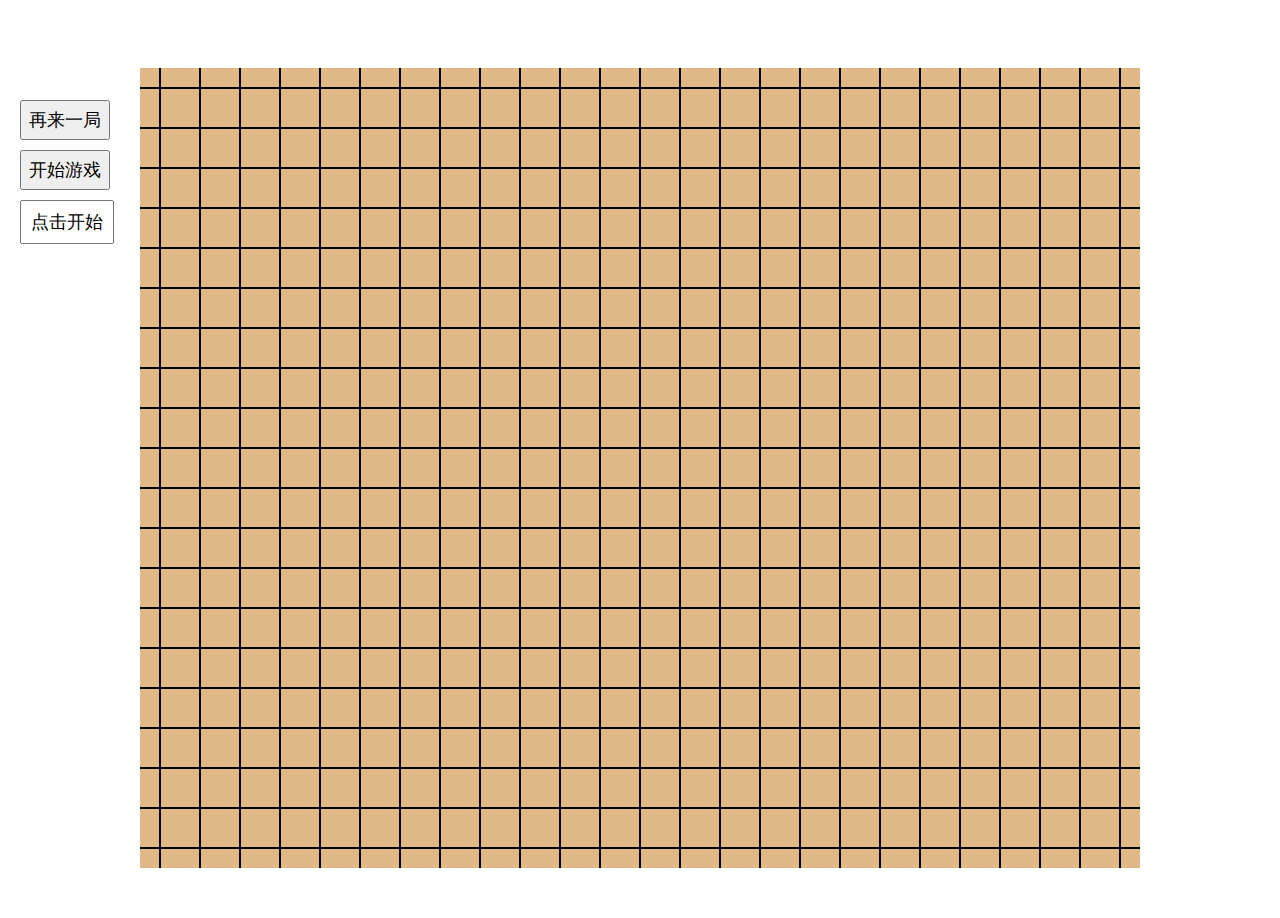
==== commit da3938cb: "rename index2.html to index.html" ====
--- a/index.html
+++ b/index.html
@@ -1,1233 +1,257 @@
 <!DOCTYPE html>
 <html>
+
 	<head>
 		<meta charset="utf-8" />
 		<title></title>
-		<link rel="stylesheet" type="text/css" href="css/common2.css"/>
-		<link rel="stylesheet" type="text/css" href="css/index.css" />
-		<script type="text/javascript" src="js/jquery-1.11.3.js" ></script>
-		<script type="text/javascript" src="js/common2.js" ></script>
-		<script type="text/javascript" src="js/index.js" ></script>
-		<script src="js/cookie.js" type="text/javascript" charset="utf-8"></script>
+		<style>
+			* {
+				padding: 0;
+				margin: 0;
+			}
+			
+			body {
+				position: relative;
+			}
+			
+			input {
+				display: block;
+				font-size: 18px;
+				font-family: "微软雅黑";
+			}
+			
+			#newone {
+				position: absolute;
+				top: 100px;
+				left: 20px;
+				width: 90px;
+				height: 40px;
+			}
+			
+			#kaishi {
+				position: absolute;
+				top: 150px;
+				left: 20px;
+				width: 90px;
+				height: 40px;
+			}
+			
+			#tishi {
+				position: absolute;
+				top: 200px;
+				left: 20px;
+				width: 90px;
+				height: 40px;
+				line-height: 40px;
+				text-align: center;
+			}
+			
+			#qipan {
+				width: 1000px;
+				height: 800px;
+				margin: 50px auto;
+			}
+			
+			.div {
+				height: 40px;
+				width: 40px;
+				position: relative;
+				background: burlywood;
+				float: left;
+				z-index: 99;
+			}
+			
+			.div1 {
+				height: 2px;
+				width: 100%;
+				background: #000;
+				position: absolute;
+				top: 50%;
+				margin-top: -1px;
+				z-index: 0;
+			}
+			
+			.div2 {
+				height: 100%;
+				width: 2px;
+				position: absolute;
+				left: 50%;
+				background: #000;
+				margin-left: -1px;
+				z-index: 0;
+			}
+			
+			
+			.qi {
+				height: 30px;
+				width: 30px;
+				border-radius: 50%;
+				position: absolute;
+				top: 50%;
+				margin-top: -15px;
+				left: 50%;
+				margin-left: -15px;
+			}
+		</style>
 		<script type="text/javascript">
-			$(function(){
-				if(getCookie("oname")){
-					$("#log").html('<b>'+getCookie("oname")+'</b><a href="javascript:;" id="tuichu" style="display: inline-block;">[退出]</a>');
-				}else{
-					$("#log").html('<a class="l" href="html/login.html">[登录]</a><a class="l" href="html/zhuce.html">[免费注册]</a>')
-				}
-				$("#log").on("click","#tuichu",function(){
-					removeCookie("oname");
-					window.location.href = "index.html";
-				})
-			})
+			window.onload = function() {
+				var tishi = document.getElementById("tishi");
+				var kaishi = document.getElementById("kaishi");
+				var qipan = document.getElementById("qipan");
+				var newone = document.getElementById("newone");
+				tishi.value = '点击开始';
+				var flag1 = null;
+				var flag = null;
+				kaishi.onclick = function() {
+					flag = Math.floor(Math.random() * 2);
+					//console.log(flag);
+					if (flag) {
+						tishi.value = "黑棋先手";
+						flag1 = 0;
+					} else if(!flag){
+						tishi.value = "白棋先手";
+						flag1 = 1;
+					}
+					play();
+				};
+				createQipan();
+				var gezi = document.getElementsByClassName("div");
+				
+				newone.onclick = function(){
+					flag1 = null;
+					flag = null;
+					qingKong(gezi);
+					tishi.value = '点击开始';
+				};		
+				function play(){
+					for (var i = 0; i < gezi.length; i++) {
+						gezi[i].onclick = function() {
+							//console.log(this.index);
+							if (this.index) {
+								alert("该位置已有棋子，请重下！")
+							} else {
+								createQizi(this, flag1);
+								flag1 = !flag1;
+								tishi.value = flag1?"白棋请落子":"黑棋请落子";
+							}
+							var flag2 = this.index;
+							var k = parseInt(this.id);
+							var count = 0;
+							while (gezi[k].index == flag2) {
+								count++;
+								k += 25;
+							}
+							count--;
+							k = parseInt(this.id);
+							while (gezi[k].index == flag2) {
+								count++;
+								k -= 25;
+							}
+							panDuan(count,flag2);			
+							count = 0;
+							k = parseInt(this.id);
+							while (gezi[k].index == flag2) {
+								count++;
+								k--;
+							}
+							count--;
+							k = parseInt(this.id);
+							while (gezi[k].index == flag2) {
+								count++;
+								k++;
+							}
+							panDuan(count,flag2);
+							count = 0;
+							k = parseInt(this.id);
+							while (gezi[k].index == flag2) {
+								count++;
+								k += 26;
+							}
+							count--;
+							k = parseInt(this.id);
+							while (gezi[k].index == flag2) {
+								count++;
+								k -= 26;
+							}
+							panDuan(count,flag2);					
+							count = 0;
+							k = parseInt(this.id);
+							while (gezi[k].index == flag2) {
+								count++;
+								k += 24;
+							}
+							count--;
+							k = parseInt(this.id);
+							while (gezi[k].index == flag2) {
+								count++;
+								k -= 24;
+							}
+							panDuan(count,flag2);						
+						};
+					}
+				}
+				function qingKong(obj){
+					for(var i = 0; i < obj.length;i++){
+						var index2 = i;
+						obj[index2].lastChild.style.backgroundColor = "transparent";
+						obj[index2].index = 0;
+					}
+				}
+				function panDuan(count,flag2){
+					if (count >= 5) {
+						if (flag2 == 1) {
+							tishi.value = '';
+							alert("白棋胜！");
+							qingKong(gezi);
+							flag1 = null;
+							flag = null;
+						} else if (flag2 == 2) {
+							tishi.value = '';
+							alert("黑棋胜！");
+							qingKong(gezi);
+							flag1 = null;
+							flag = null;							
+						}
+					}					
+				}
+				function createQipan() {
+					for (var i = 0; i < 500; i++) {
+						var oDiv = document.createElement("div");
+						oDiv.className = "div";
+						oDiv.index = 0;
+						oDiv.id = i;
+						var oDiv1 = document.createElement("div");
+						oDiv1.className = "div1";
+						var oDiv2 = document.createElement("div");
+						oDiv2.className = "div2";
+						var qizi = document.createElement("div");
+						qizi.className = "qi";
+						qipan.appendChild(oDiv);
+						oDiv.appendChild(oDiv1);
+						oDiv.appendChild(oDiv2);
+						oDiv.appendChild(qizi);
+					}
+				}
+	
+				function createQizi(obj, f) {
+					if (f % 2) {
+						obj.lastChild.style.background = "#fff";
+						obj.index = 1;
+					} else {
+						obj.lastChild.style.background = "#000";
+						obj.index = 2;
+					}
+				}
+			};
 		</script>
 	</head>
+
 	<body>
-		<div id="h_banner">
-			<a href="javascript:;">
-				<img src="img/index/20160721152254_10_1000x350.jpg"/>
-			</a>
+		<input type="button" name="newone" id="newone" value="再来一局" /><br />
+		<input type="button" name="kaishi" id="kaishi" value="开始游戏" />
+		<input type="text" name="tishi" id="tishi" value="" />
+		<div id="qipan">
 		</div>
-		<div id="h_nav">
-			<div class="w">
-				<ul class="l first">
-					<li class="l cur"><a href="#">母婴之家</a></li>
-					<li class="l"><a href="javascript:;">母婴海淘</a></li>
-					<li class="l last"><a href="javascript:;"><span></span>手机版</a></li>
-				</ul>
-				<ul class="r wai">
-					<li class="l wu" style="padding-right: 0;"><a style="padding-right: 0;">欢迎来到母婴之家！</a></li>
-					<li class="l log" id="log"><a class="l" href="html/login.html">[登录]</a><a class="l" href="html/zhuce.html">[免费注册]</a></li>
-					<li class="l list">
-						<a class="w_a" href="javascript:;">我的订单<i></i></a>
-						<div class="nei_dingdan">
-							<a class="n_a" href="javascript:;">我的家</a>
-							<a class="n_a" href="javascript:;">我的提问</a>
-							<a class="n_a" href="javascript:;">我的评论</a>
-							<a class="n_a" href="javascript:;">我的收藏</a>
-							<a class="n_a" href="javascript:;">我的幸运星</a>
-						</div>
-					</li>
-					<li class="l list"><a class="w_a" href="#">客户服务<i></i></a>
-						<div class="nei_dingdan">
-							<a class="n_a" href="javascript:;" style="width: 80px;">在线客服</a>
-							<a class="n_a" href="javascript:;" style="width: 80px;">帮助中心</a>
-						</div>
-					</li>
-					<li class="l"><a href="javascript:;">商务合作</a></li>
-					<li class="l list wu"><a class="w_a" href="#">网站导航<i></i></a>
-						<div class="nei_dingdan">
-							<a class="n_a" href="javascript:;">分类导航</a>
-							<a class="n_a" href="javascript:;">品牌导航</a>
-						</div>
-					</li>
-				</div>
-			</div>
-		</div>
-		<div id="header" class="w">
-			<h1 class="l"><a href="javascript:;"><img src="img/index/logo29new.png"/></a></h1>
-			<div class="header_biaoqian l">
-				<a class="l" href="javascript:;">
-					<span class="tu zheng"></span>
-					<span class="txt">全球精选正品</span>
-				</a>
-				<a class="l" href="javascript:;">
-					<span class="tu jian"></span>
-					<span class="txt">白领妈妈推荐</span>
-				</a>
-				<a class="l" href="javascript:;">
-					<span class="tu zhuan"></span>
-					<span class="txt">专注母婴13年</span>
-				</a>				
-			</div>
-			<div class="search r">
-				<div class="search_top">
-					<input type="text" name="search_top_wenben" id="search_top_wenben" value="搜索 母婴之家 商品/品牌" />
-					<a href="javascript:;"><span class="fangdajing"></span></a>
-				</div>
-				<p class="search_bottom">
-					热门搜索：
-					<a href="javascript:;" style="color: #FF5C00;">澳洲A2</a>
-					<a href="javascript:;">好奇</a>
-					<a href="javascript:;">大王天使</a>
-					<a href="javascript:;">宝得适</a>
-					<a href="javascript:;">小泰克</a>
-					<a href="javascript:;">喜宝</a>
-					<a href="javascript:;">益生菌</a>
-					<a href="javascript:;">美德乐</a>
-				</p>
-			</div>
-		</div>
-		<div id="nav">
-			<div class="w">
-				<div class="nav_quanbu l"><a class="nav_quanbu_a" href="javascript:;">全部商品分类<span class="l"></span></a>
-					<ul class="nav_erjicaidan">
-						<li><a class="nav_wai" href="javascript:;"><span style="background-position: -113px 0px;"></span>妈妈专区<i></i></a>
-							<div class="nav_sanji">
-								<div class="nav_sanji_left l">
-									<dl>
-										<dt><a href="javascript:;">孕妇内衣</a></dt>
-										<dd>
-											<a href="javascript:;" class="nav_sanji_a_first">哺乳文胸</a>
-											<a href="javascript:;">内裤/生理裤/产检裤</a>
-											<a href="javascript:;">托腹裤/带</a>
-										</dd>
-									</dl>
-									<dl>
-										<dt><a href="javascript:;">孕妇装</a></dt>
-										<dd>
-											<a href="javascript:;" class="nav_sanji_a_first">孕妇帽/产妇帽</a>
-											<a href="javascript:;">孕妇鞋/袜</a>
-											<a href="javascript:;">月子服/哺乳衣/家居服</a>
-											<a href="javascript:;">上衣薄外套</a>
-											<a href="javascript:;">裤子/打底裤</a>
-											<a href="javascript:;">裙子</a>
-										</dd>
-									</dl>
-									<dl>
-										<dt><a href="javascript:;">母乳喂养</a></dt>
-										<dd>
-											<a href="javascript:;" class="nav_sanji_a_first">吸奶器</a>
-											<a href="javascript:;">储奶袋/杯/瓶</a>
-											<a href="javascript:;">防溢乳垫</a>
-											<a href="javascript:;">乳头保护/矫正</a>
-											<a href="javascript:;">保温冰包/盒</a>
-											<a href="javascript:;">母乳喂养配件</a>
-										</dd>
-									</dl>
-									<dl>
-										<dt><a href="javascript:;">孕妈美容</a></dt>
-										<dd>
-											<a href="javascript:;" class="nav_sanji_a_first">眼部护理</a>
-											<a href="javascript:;">面部护理</a>
-											<a href="javascript:;">身体护理</a>
-											<a href="javascript:;">洗发沐浴</a>
-											<a href="javascript:;">口腔护理</a>
-										</dd>
-									</dl>
-									<dl>
-										<dt><a href="javascript:;">待产/护理</a></dt>
-										<dd>
-											<a href="javascript:;" class="nav_sanji_a_first">哺乳枕/侧睡枕/抱枕靠垫</a>
-											<a href="javascript:;">妈妈湿巾/清洁棉</a>
-											<a href="javascript:;">一次性用品</a>
-											<a href="javascript:;">产褥垫护理垫</a>
-											<a href="javascript:;">待产包</a>
-											<a href="javascript:;">卫生巾</a>
-										</dd>
-									</dl>
-									<dl>
-										<dt><a href="javascript:;">塑形美体</a></dt>
-										<dd>
-											<a href="javascript:;" class="nav_sanji_a_first">束腰带/骨盆带</a>
-											<a href="javascript:;">束身衣/束腹裤</a>
-											<a href="javascript:;">妊娠纹修复</a>
-										</dd>
-									</dl>
-									<dl>
-										<dt><a href="javascript:;">妈妈营养品</a></dt>
-										<dd>
-											<a href="javascript:;" class="nav_sanji_a_first">坚果/休闲食品</a>
-											<a href="javascript:;">孕妇奶粉</a>
-											<a href="javascript:;">叶酸</a>
-											<a href="javascript:;">DHA/鱼油</a>
-											<a href="javascript:;">益生菌/元</a>
-											<a href="javascript:;">钙铁锌</a>
-											<a href="javascript:;">营养素</a>
-											<a href="javascript:;">产后营养素</a>
-										</dd>
-									</dl>
-									<dl>
-										<dt><a href="javascript:;">外出用品</a></dt>
-										<dd>
-											<a href="javascript:;" class="nav_sanji_a_first">妈妈包</a>
-											<a href="javascript:;">抱带/背带</a>
-											<a href="javascript:;">亲自带/学步带</a>
-											<a href="javascript:;">腰凳</a>
-										</dd>
-									</dl>									
-								</div>
-								<div class="nav_sanji_right r">
-									<a href="javascript:;"><img src="img/index/739.jpg"/></a>
-									<a href="javascript:;"><img src="img/index/1081.jpg"/></a>
-									<a href="javascript:;"><img src="img/index/1102.jpg"/></a>
-									<a href="javascript:;"><img src="img/index/257.jpg"/></a>
-									<a href="javascript:;"><img src="img/index/1273.jpg"/></a>
-									<a href="javascript:;"><img src="img/index/514.jpg"/></a>
-									<a href="javascript:;"><img src="img/index/28.jpg"/></a>
-									<a href="javascript:;"><img src="img/index/67.jpg"/></a>
-									<a href="javascript:;"><img src="img/index/614.jpg"/></a>
-									<a href="javascript:;"><img src="img/index/600.jpg"/></a>
-									<a href="javascript:;"><img src="img/index/188.jpg"/></a>
-									<a href="javascript:;"><img src="img/index/1449.jpg"/></a>
-								</div>
-							</div>
-						</li>
-						<li><a class="nav_wai" href="javascript:;"><span style="background-position: -113px -20px;"></span>哺乳喂养<i></i></a>
-							<div class="nav_sanji">
-								<div class="nav_sanji_left l">
-									<dl>
-										<dt><a href="javascript:;">奶瓶</a></dt>
-										<dd>
-											<a href="javascript:;" class="nav_sanji_a_first">玻璃奶瓶</a>
-											<a href="javascript:;">PES奶瓶</a>
-											<a href="javascript:;">PPSU奶瓶</a>
-											<a href="javascript:;">PP奶瓶</a>
-											<a href="javascript:;">硅胶奶瓶</a>
-											<a href="javascript:;">离乳/果汁瓶</a>
-											<a href="javascript:;">奶瓶配件</a>
-										</dd>
-									</dl>
-									<dl>
-										<dt><a href="javascript:;">奶嘴</a></dt>
-										<dd>
-											<a href="javascript:;" class="nav_sanji_a_first">大流量奶嘴</a>
-											<a href="javascript:;">中流量奶嘴</a>
-											<a href="javascript:;">小流量奶嘴</a>
-											<a href="javascript:;">可调速奶嘴</a>
-											<a href="javascript:;">可调速/果汁奶嘴</a>
-											<a href="javascript:;">十字孔奶嘴</a>
-										</dd>
-									</dl>
-									<dl>
-										<dt><a href="javascript:;">餐具</a></dt>
-										<dd>
-											<a href="javascript:;" class="nav_sanji_a_first">碗/勺/盘</a>
-											<a href="javascript:;">咬咬乐</a>
-											<a href="javascript:;">餐具组</a>
-											<a href="javascript:;">筷子</a>
-											<a href="javascript:;">辅食制作</a>
-											<a href="javascript:;">食物储存</a>
-											<a href="javascript:;">保温餐具</a>
-											<a href="javascript:;">餐垫/围兜</a>
-										</dd>
-									</dl>
-									<dl>
-										<dt><a href="javascript:;">水杯/水壶</a></dt>
-										<dd>
-											<a href="javascript:;" class="nav_sanji_a_first">饮水杯</a>
-											<a href="javascript:;">奶嘴杯</a>
-											<a href="javascript:;">保温杯/壶</a>
-											<a href="javascript:;">吸管杯</a>
-											<a href="javascript:;">鸭嘴杯</a>
-											<a href="javascript:;">配件</a>
-										</dd>
-									</dl>
-									<dl>
-										<dt><a href="javascript:;">辅助用品</a></dt>
-										<dd>
-											<a href="javascript:;" class="nav_sanji_a_first">保温袋/餐袋</a>
-											<a href="javascript:;">奶粉罐/盒</a>
-											<a href="javascript:;">奶瓶刷/奶嘴刷</a>
-											<a href="javascript:;">奶瓶夹</a>
-											<a href="javascript:;">食用剪刀</a>
-											<a href="javascript:;">奶瓶干燥架</a>
-										</dd>
-									</dl>
-									<dl>
-										<dt><a href="javascript:;">哺喂电器</a></dt>
-										<dd>
-											<a href="javascript:;" class="nav_sanji_a_first">BB煲/电粥煲</a>
-											<a href="javascript:;">调奶器</a>
-											<a href="javascript:;">消毒锅</a>
-											<a href="javascript:;">暖奶器/加热器</a>
-											<a href="javascript:;">净化器</a>
-											<a href="javascript:;">蒸蛋/煮蛋器</a>
-											<a href="javascript:;">食物料理机/搅拌机</a>
-										</dd>
-									</dl>
-									<dl>
-										<dt><a href="javascript:;">安抚奶嘴/牙胶</a></dt>
-										<dd>
-											<a href="javascript:;" class="nav_sanji_a_first">硅胶牙胶</a>
-											<a href="javascript:;">固齿器</a>
-											<a href="javascript:;">硅胶安抚奶嘴</a>
-											<a href="javascript:;">DHA/鱼油注水牙胶</a>
-											<a href="javascript:;">奶嘴链/元</a>
-										</dd>
-									</dl>					
-								</div>
-								<div class="nav_sanji_right r">
-									<a href="javascript:;"><img src="img/index/63.jpg"/></a>
-									<a href="javascript:;"><img src="img/index/96.jpg"/></a>
-									<a href="javascript:;"><img src="img/index/586.jpg"/></a>
-									<a href="javascript:;"><img src="img/index/1177.jpg"/></a>
-									<a href="javascript:;"><img src="img/index/213.jpg"/></a>
-									<a href="javascript:;"><img src="img/index/85.jpg"/></a>
-									<a href="javascript:;"><img src="img/index/61.jpg"/></a>
-									<a href="javascript:;"><img src="img/index/1124.jpg"/></a>
-									<a href="javascript:;"><img src="img/index/comotomo-1.jpg"/></a>
-								</div>
-							</div>
-							
-						</li>
-						<li><a class="nav_wai" href="javascript:;"><span style="background-position: -131px 0px;"></span>奶粉辅食<i></i></a>
-							<div class="nav_sanji">
-								<div class="nav_sanji_left l">
-									<dl>
-										<dt><a href="javascript:;">授权行货</a></dt>
-										<dd>
-											<a href="javascript:;" class="nav_sanji_a_first">伴宝乐babybio</a>
-											<a href="javascript:;">a2</a>
-											<a href="javascript:;">启赋illuma</a>
-											<a href="javascript:;">雅培Abbott</a>
-											<a href="javascript:;">惠氏铂臻</a>
-											<a href="">惠氏Wyeth</a>
-											<a href="javascript:;">美素佳儿Friso</a>
-											<a href="javascript:;">诺优能Nutrilon</a>
-											<a href="javascript:;">爱他美Aptamil</a>
-											<a href="javascript:;">雅培菁智Eleva</a>
-											<a href="javascript:;">美赞臣MeadJohnson</a>
-											<a href="javascript:;">雀巢Nestle</a>
-											<a href="javascript:;">喜宝Hipp</a>
-											<a href="javascript:;">安满Anmuma</a>
-											<a href="javascript:;">纽康特Neocate</a>
-										</dd>
-									</dl>
-									<dl>
-										<dt><a href="javascript:;">跨境海淘</a></dt>
-										<dd>
-											<a href="javascript:;" class="nav_sanji_a_first">新西兰可瑞康Karicate</a>
-											<a href="javascript:;">意大利美林Mellin</a>
-											<a href="javascript:;">荷兰Kabrita/佳贝艾特</a>
-											<a href="javascript:;">德国爱他美Aptamil</a>
-											<a href="javascript:;">荷兰牛栏Nutrilon</a>
-											<a href="javascript:;">英国爱他美Aptamil</a>
-											<a href="javascript:;">英国牛栏Cow&Gate</a>
-											<a href="javascript:;">荷兰天赋力Hero baby</a>
-											<a href="javascript:;">港版惠氏Wyeth</a>
-											<a href="javascript:;">德国喜宝Hipp</a>
-											<a href="javascript:;">德国特福芬Topfer</a>
-											<a href="javascript:;">澳洲贝拉米Bellamys</a>
-											<a href="javascript:;">澳洲a2</a>
-											<a href="javascript:;">荷兰美素Friso</a>
-										</dd>
-									</dl>
-									<dl>
-										<dt><a href="javascript:;">配方奶粉</a></dt>
-										<dd>
-											<a href="javascript:;" class="nav_sanji_a_first">早产儿奶粉</a>
-											<a href="javascript:;">防腹泻奶粉</a>
-											<a href="javascript:;">防过敏</a>
-											<a href="javascript:;">特殊营养奶粉</a>
-										</dd>
-									</dl>
-									<dl>
-										<dt><a href="javascript:;">辅食</a></dt>
-										<dd>
-											<a href="javascript:;" class="nav_sanji_a_first">鱼肠/海苔</a>
-											<a href="javascript:;">奶酪/溶豆</a>
-											<a href="javascript:;">米粉</a>
-											<a href="javascript:;">肉泥/肉松</a>
-											<a href="javascript:;">面/粥</a>
-											<a href="javascript:;">果泥</a>
-											<a href="javascript:;">糖果/零食</a>
-											<a href="javascript:;">食用油/调味品</a>
-											<a href="javascript:;">果汁/饮品</a>
-											<a href="javascript:;">磨牙棒</a>
-											<a href="javascript:;">泡芙/饼干</a>
-										</dd>
-									</dl>
-									<dl>
-										<dt><a href="javascript:;">营养食品</a></dt>
-										<dd>
-											<a href="javascript:;" class="nav_sanji_a_first">DHA/鱼油</a>
-											<a href="javascript:;">益生菌/元</a>
-											<a href="javascript:;">钙铁锌</a>
-											<a href="javascript:;">VD/维生素</a>
-											<a href="javascript:;">清火/开胃</a>
-										</dd>
-									</dl>									
-								</div>
-								<div class="nav_sanji_right r">
-									<a href="javascript:;"><img src="img/index/1388.jpg"/></a>
-									<a href="javascript:;"><img src="img/index/136.jpg"/></a>
-									<a href="javascript:;"><img src="img/index/860.jpg"/></a>
-									<a href="javascript:;"><img src="img/index/1113.jpg"/></a>
-									<a href="javascript:;"><img src="img/index/983.jpg"/></a>
-									<a href="javascript:;"><img src="img/index/126.jpg"/></a>
-									<a href="javascript:;"><img src="img/index/131.jpg"/></a>
-									<a href="javascript:;"><img src="img/index/835.jpg"/></a>
-								</div>
-							</div>							
-						</li>
-						<li><a class="nav_wai" href="javascript:;"><span style="background-position: -146px -4px;"></span>纸尿裤湿巾<i></i></a>
-							<div class="nav_sanji">
-								<div class="nav_sanji_left l">
-									<dl>
-										<dt><a href="javascript:;">纸尿裤</a></dt>
-										<dd>
-											<a href="javascript:;" class="nav_sanji_a_first">NB</a>
-											<a href="javascript:;">S</a>
-											<a href="javascript:;">M</a>
-											<a href="javascript:;">L</a>
-											<a href="javascript:;">XL</a>
-											<a href="javascript:;">XXL</a>
-										</dd>
-									</dl>
-									<dl>
-										<dt><a href="javascript:;">防尿用品</a></dt>
-										<dd>
-											<a href="javascript:;" class="nav_sanji_a_first">隔尿巾</a>
-											<a href="javascript:;">隔尿裤</a>
-											<a href="javascript:;">尿布/尿片</a>
-										</dd>
-									</dl>
-									<dl>
-										<dt><a href="javascript:;">拉拉裤</a></dt>
-										<dd>
-											<a href="javascript:;" class="nav_sanji_a_first">M</a>
-											<a href="javascript:;">L</a>
-											<a href="javascript:;">XL</a>
-											<a href="javascript:;">XXL</a>
-										</dd>
-									</dl>
-									<dl>
-										<dt><a href="javascript:;">湿巾</a></dt>
-										<dd>
-											<a href="javascript:;" class="nav_sanji_a_first">洁肤湿巾</a>
-											<a href="javascript:;">屁屁湿巾</a>
-											<a href="javascript:;">手口湿巾</a>
-											<a href="javascript:;">婴儿棉柔巾</a>
-										</dd>
-									</dl>									
-								</div>
-								<div class="nav_sanji_right r">
-									<a href="javascript:;"><img src="img/index/304.jpg"/></a>
-									<a href="javascript:;"><img src="img/index/19.jpg"/></a>
-									<a href="javascript:;"><img src="img/index/113.jpg"/></a>
-									<a href="javascript:;"><img src="img/index/101.jpg"/></a>
-									<a href="javascript:;"><img src="img/index/312.jpg"/></a>
-									<a href="javascript:;"><img src="img/index/20160612100206_555_1567.jpg"/></a>
-									<a href="javascript:;"><img src="img/index/1054.jpg"/></a>
-									<a href="javascript:;"><img src="img/index/487.jpg"/></a>
-								</div>
-							</div>							
-						</li>
-						<li><a class="nav_wai" href="javascript:;"><span style="background-position: -129px -21px;"></span>洗护用品<i></i></a>
-														<div class="nav_sanji">
-								<div class="nav_sanji_left l">
-									<dl>
-										<dt><a href="javascript:;">宝宝洗浴</a></dt>
-										<dd>
-											<a href="javascript:;" class="nav_sanji_a_first">沐浴露</a>
-											<a href="javascript:;">洗发护发</a>
-											<a href="javascript:;">香皂</a>
-											<a href="javascript:;">洗发沐浴二合一</a>
-											<a href="javascript:;">洗浴护肤礼盒</a>
-											<a href="javascript:;">脸盆/水勺</a>
-											<a href="javascript:;">浴盆/浴床/浴架</a>
-											<a href="javascript:;">浴擦/沐浴棉</a>
-											<a href="javascript:;">洗发帽</a>
-											<a href="javascript:;">水温计</a>
-											<a href="javascript:;">洗浴附件</a>
-										</dd>
-									</dl>
-									<dl>
-										<dt><a href="javascript:;">宝宝护肤</a></dt>
-										<dd>
-											<a href="javascript:;" class="nav_sanji_a_first">防痱/蚊虫止痒</a>
-											<a href="javascript:;">润肤乳/霜</a>
-											<a href="javascript:;">爽身</a>
-											<a href="javascript:;">奶廯/湿疹</a>
-											<a href="javascript:;">润肤油</a>
-											<a href="javascript:;">防晒</a>
-											<a href="javascript:;">护唇/润唇</a>
-											<a href="javascript:;">洗手/护手</a>
-										</dd>
-									</dl>
-									<dl>
-										<dt><a href="javascript:;">日常护理</a></dt>
-										<dd>
-											<a href="javascript:;" class="nav_sanji_a_first">理发器/剪</a>
-											<a href="javascript:;">安全别针</a>
-											<a href="javascript:;">口罩</a>
-											<a href="javascript:;">粉扑</a>
-											<a href="javascript:;">吸鼻器/镊子</a>
-											<a href="javascript:;">棉签/棉球</a>
-											<a href="javascript:;">耳部护理</a>
-											<a href="javascript:;">口腔护理</a>
-											<a href="javascript:;">指甲钳/剪刀</a>
-											<a href="javascript:;">安全梳/刷</a>
-											<a href="javascript:;">消毒液/棉</a>
-											<a href="javascript:;">体温计/室温计</a>
-											<a href="javascript:;">喂药器</a>
-											<a href="javascript:;">湿巾加热器</a>
-											<a href="javascript:;">退热/护理帖</a>
-										</dd>
-									</dl>
-									<dl>
-										<dt><a href="javascript:;">清洁用品</a></dt>
-										<dd>
-											<a href="javascript:;" class="nav_sanji_a_first">卫浴清洁</a>
-											<a href="javascript:;">奶瓶/果蔬清洗液</a>
-											<a href="javascript:;">洗衣液</a>
-											<a href="javascript:;">柔顺剂</a>
-											<a href="javascript:;">洗衣粉/皂</a>
-										</dd>
-									</dl>
-									<dl>
-										<dt><a href="javascript:;">驱蚊防蚊</a></dt>
-										<dd>
-											<a href="javascript:;" class="nav_sanji_a_first">驱蚊贴/手环</a>
-											<a href="javascript:;">驱蚊片/液</a>
-											<a href="javascript:;">驱蚊水/膏霜</a>
-											<a href="javascript:;">驱蚊器</a>
-											<a href="javascript:;">驱蚊套装</a>
-										</dd>
-									</dl>
-									<dl>
-										<dt><a href="javascript:;">如厕用品</a></dt>
-										<dd>
-											<a href="javascript:;" class="nav_sanji_a_first">座便器</a>
-											<a href="javascript:;">坐便圈</a>
-										</dd>
-									</dl>
-									<dl>
-										<dt><a href="javascript:;">安全防护</a></dt>
-										<dd>
-											<a href="javascript:;" class="nav_sanji_a_first">室外防护</a>
-											<a href="javascript:;">室内安全</a>
-										</dd>
-									</dl>									
-								</div>
-								<div class="nav_sanji_right r">
-									<a href="javascript:;"><img src="img/index/96.jpg"/></a>
-									<a href="javascript:;"><img src="img/index/867.jpg"/></a>
-									<a href="javascript:;"><img src="img/index/85.jpg"/></a>
-									<a href="javascript:;"><img src="img/index/1186.jpg"/></a>
-									<a href="javascript:;"><img src="img/index/63.jpg"/></a>
-									<a href="javascript:;"><img src="img/index/421.jpg"/></a>
-									<a href="javascript:;"><img src="img/index/gnk.jpg"/></a>
-								</div>
-							</div>
-						</li>
-						<li><a class="nav_wai" href="javascript:;"><span style="background-position: -146px -22px;"></span>宝宝服饰<i></i></a>
-							<div class="nav_sanji">
-								<div class="nav_sanji_left l">
-									<dl>
-										<dt><a href="javascript:;">宝宝内衣</a></dt>
-										<dd>
-											<a href="javascript:;" class="nav_sanji_a_first">上衣</a>
-											<a href="javascript:;">裤子</a>
-											<a href="javascript:;">套装</a>
-											<a href="javascript:;">哈衣蝴蝶衣连身服</a>
-											<a href="javascript:;">内裤</a>
-										</dd>
-									</dl>
-									<dl>
-										<dt><a href="javascript:;">外出服</a></dt>
-										<dd>
-											<a href="javascript:;" class="nav_sanji_a_first">衬衫/上衣</a>
-											<a href="javascript:;">背心/T恤/卫衣</a>
-											<a href="javascript:;">裤子/打底裤/PP裤</a>
-											<a href="javascript:;">外套</a>
-											<a href="javascript:;">裙子/洋装</a>
-											<a href="javascript:;">套装</a>
-											<a href="javascript:;">羽绒服/棉服</a>
-											<a href="javascript:;">马夹/披风</a>
-											<a href="javascript:;">哈衣/连身衣/爬服</a>
-										</dd>
-									</dl>
-									<dl>
-										<dt><a href="javascript:;">宝宝鞋</a></dt>
-										<dd>
-											<a href="javascript:;" class="nav_sanji_a_first">机能鞋</a>
-											<a href="javascript:;">运动鞋</a>
-											<a href="javascript:;">皮鞋</a>
-											<a href="javascript:;">布鞋/休闲鞋</a>
-											<a href="javascript:;">凉鞋/拖鞋</a>
-											<a href="javascript:;">棉鞋/棉靴</a>
-										</dd>
-									</dl>
-									<dl>
-										<dt><a href="javascript:;">宝宝配饰</a></dt>
-										<dd>
-											<a href="javascript:;" class="nav_sanji_a_first">宝宝袜</a>
-											<a href="javascript:;">帽子围巾手套</a>
-											<a href="javascript:;">护膝/三角巾</a>
-											<a href="javascript:;">肚围护脐带</a>
-											<a href="javascript:;">手脚套包</a>
-											<a href="javascript:;">围兜口水巾反穿衣</a>
-											<a href="javascript:;">汗垫巾/吸汗巾/垫背巾</a>
-										</dd>
-									</dl>
-									<dl>
-										<dt><a href="javascript:;">洗浴巾类</a></dt>
-										<dd>
-											<a href="javascript:;" class="nav_sanji_a_first">方巾/面巾/手帕</a>
-											<a href="javascript:;">毛巾/浴巾/浴衣</a>
-										</dd>
-									</dl>
-									<dl>
-										<dt><a href="javascript:;">礼盒</a></dt>
-										<dd>
-											<a href="javascript:;" class="nav_sanji_a_first">服装礼盒</a>
-											<a href="javascript:;">毛巾礼盒</a>
-										</dd>
-									</dl>									
-								</div>
-								<div class="nav_sanji_right r">
-									<a href="javascript:;"><img src="img/index/30.jpg"/></a>
-									<a href="javascript:;"><img src="img/index/1302.jpg"/></a>
-									<a href="javascript:;"><img src="img/index/631.jpg"/></a>
-									<a href="javascript:;"><img src="img/index/822.jpg"/></a>
-								</div>
-							</div>							
-						</li>
-						<li><a class="nav_wai" href="javascript:;"><span style="background-position: -113px -41px;"></span>童车座椅<i></i></a>
-							<div class="nav_sanji">
-								<div class="nav_sanji_left l">
-									<dl>
-										<dt><a href="javascript:;">婴儿推车</a></dt>
-										<dd>
-											<a href="javascript:;" class="nav_sanji_a_first">欧式高景观</a>
-											<a href="javascript:;">多功能坐躺型</a>
-											<a href="javascript:;">超轻便折叠型</a>
-											<a href="javascript:;">豪华舒适性</a>
-										</dd>
-									</dl>
-									<dl>
-										<dt><a href="javascript:;">汽车座椅</a></dt>
-										<dd>
-											<a href="javascript:;" class="nav_sanji_a_first"><13kg(約0-9个月)</a>
-											<a href="javascript:;"><18kg(約0-4岁)</a>
-											<a href="javascript:;">9-18kg（約9个月-4岁）</a>
-											<a href="javascript:;">9-25kg（約9个月-7岁）</a>
-											<a href="javascript:;">9-36kg（約9个月-12岁）</a>
-											<a href="javascript:;">18-36kg（約3岁-12岁</a>
-										</dd>
-									</dl>
-									<dl>
-										<dt><a href="javascript:;">学行车</a></dt>
-										<dd>
-											<a href="javascript:;" class="nav_sanji_a_first">三轮脚踏车</a>
-											<a href="javascript:;">学步车</a>
-										</dd>
-									</dl>
-									<dl>
-										<dt><a href="javascript:;">运动健身车</a></dt>
-										<dd>
-											<a href="javascript:;" class="nav_sanji_a_first">滑板车</a>
-											<a href="javascript:;">滑行车</a>
-										</dd>
-									</dl>
-									<dl>
-										<dt><a href="javascript:;">电动车</a></dt>
-										<dd>
-											<a href="javascript:;" class="nav_sanji_a_first">摩托车</a>
-										</dd>
-									</dl>
-									<dl>
-										<dt><a href="javascript:;">配件及其他</a></dt>
-										<dd>
-											<a href="javascript:;" class="nav_sanji_a_first">颈枕</a>
-											<a href="javascript:;">车类配件</a>
-											<a href="javascript:;">床类配件</a>
-											<a href="javascript:;">其他配件</a>
-										</dd>
-									</dl>									
-								</div>
-								<div class="nav_sanji_right r">
-									<a href="javascript:;"><img src="img/index/678.jpg"/></a>
-									<a href="javascript:;"><img src="img/index/610.jpg"/></a>
-									<a href="javascript:;"><img src="img/index/862.jpg"/></a>
-									<a href="javascript:;"><img src="img/index/1340.jpg"/></a>
-								</div>
-							</div>							
-						</li>
-						<li><a class="nav_wai" href="javascript:;"><span style="background-position: -131px -41px;"></span>玩具<i></i></a>
-							<div class="nav_sanji">
-								<div class="nav_sanji_left l">
-									<dl>
-										<dt><a href="javascript:;">感官发育</a></dt>
-										<dd>
-											<a href="javascript:;" class="nav_sanji_a_first">床铃/摇铃</a>
-											<a href="javascript:;">球类</a>
-											<a href="javascript:;">不倒翁</a>
-											<a href="javascript:;">摇椅</a>
-										</dd>
-									</dl>
-									<dl>
-										<dt><a href="javascript:;">运动技能</a></dt>
-										<dd>
-											<a href="javascript:;" class="nav_sanji_a_first">爬行玩具</a>
-											<a href="javascript:;">敲击玩具</a>
-											<a href="javascript:;">围栏</a>
-											<a href="javascript:;">学步/学步车</a>
-											<a href="javascript:;">运动推拉</a>
-											<a href="javascript:;">游戏垫/健身架</a>
-										</dd>
-									</dl>
-									<dl>
-										<dt><a href="javascript:;">认知/语言</a></dt>
-										<dd>
-											<a href="javascript:;" class="nav_sanji_a_first">早教系列/学习机</a>
-											<a href="javascript:;">形状配对</a>
-										</dd>
-									</dl>
-									<dl>
-										<dt><a href="javascript:;">动手能力</a></dt>
-										<dd>
-											<a href="javascript:;" class="nav_sanji_a_first">积木类</a>
-											<a href="javascript:;">拼图/拼板</a>
-											<a href="javascript:;">串珠/绕珠</a>
-											<a href="javascript:;">拆装类</a>
-											<a href="javascript:;">磁力玩具</a>
-											<a href="javascript:;">套塔类/叠叠乐</a>
-											<a href="javascript:;">手工DIY</a>
-										</dd>
-									</dl>
-									<dl>
-										<dt><a href="javascript:;">模型</a></dt>
-										<dd>
-											<a href="javascript:;" class="nav_sanji_a_first">仿真模型</a>
-											<a href="javascript:;">模型/遥控</a>
-											<a href="javascript:;">动画模型</a>
-											<a href="javascript:;">轨道类</a>
-											<a href="javascript:;">回力/惯性车/发条玩具</a>
-										</dd>
-									</dl>
-									<dl>
-										<dt><a href="javascript:;">纪念品</a></dt>
-										<dd>
-											<a href="javascript:;" class="nav_sanji_a_first">DIY相册</a>
-										</dd>
-									</dl>
-									<dl>
-										<dt><a href="javascript:;">学习/音乐/绘画/生活</a></dt>
-										<dd>
-											<a href="javascript:;" class="nav_sanji_a_first">乐器</a>
-											<a href="javascript:;">绘画</a>
-											<a href="javascript:;">书包/背包</a>
-											<a href="javascript:;">座椅</a>
-										</dd>
-									</dl>
-									<dl>
-										<dt><a href="javascript:;">角色扮演</a></dt>
-										<dd>
-											<a href="javascript:;" class="nav_sanji_a_first">角色扮演</a>
-											<a href="javascript:;">木偶</a>
-											<a href="javascript:;">情景玩具</a>
-										</dd>
-									</dl>	
-									<dl>
-										<dt><a href="javascript:;">毛绒布艺</a></dt>
-										<dd>
-											<a href="javascript:;" class="nav_sanji_a_first">安抚玩偶</a>
-											<a href="javascript:;">短毛绒</a>
-											<a href="javascript:;">布书</a>
-										</dd>
-									</dl>	
-									<dl>
-										<dt><a href="javascript:;">嬉水玩具</a></dt>
-										<dd>
-											<a href="javascript:;" class="nav_sanji_a_first">游泳池</a>
-											<a href="javascript:;">洗澡玩具</a>
-											<a href="javascript:;">水枪</a>
-										</dd>
-									</dl>	
-									<dl>
-										<dt><a href="javascript:;">户外玩具</a></dt>
-										<dd>
-											<a href="javascript:;" class="nav_sanji_a_first">滑梯</a>
-										</dd>
-									</dl>	
-									<dl>
-										<dt><a href="javascript:;">沙滩系列</a></dt>
-										<dd>
-											<a href="javascript:;" class="nav_sanji_a_first">沙滩玩具</a>
-										</dd>
-									</dl>	
-								</div>
-								<div class="nav_sanji_right r">
-									<a href="javascript:;"><img src="img/index/144.jpg"/></a>
-									<a href="javascript:;"><img src="img/index/15.jpg"/></a>
-									<a href="javascript:;"><img src="img/index/259.jpg"/></a>
-									<a href="javascript:;"><img src="img/index/457.jpg"/></a>
-									<a href="javascript:;"><img src="img/index/fx.jpg"/></a>
-								</div>
-							</div>							
-						</li>
-						<li><a class="nav_wai" href="javascript:;"><span style="background-position: -151px -41px;"></span>床椅寝具<i></i></a>
-							<div class="nav_sanji">
-								<div class="nav_sanji_left l">
-									<dl>
-										<dt><a href="javascript:;">寝具</a></dt>
-										<dd>
-											<a href="javascript:;" class="nav_sanji_a_first">婴儿床/抱枕</a>
-											<a href="javascript:;">被子</a>
-											<a href="javascript:;">床帏</a>
-											<a href="javascript:;">床褥垫/尿垫</a>
-											<a href="javascript:;">床单/被套</a>
-											<a href="javascript:;">寝具套件</a>
-											<a href="javascript:;">包巾/抱被/抱毯</a>
-											<a href="javascript:;">睡袋</a>
-											<a href="javascript:;">毯子</a>
-											<a href="javascript:;">寝具礼盒</a>
-											<a href="javascript:;">凉席/蚊帐</a>
-										</dd>
-									</dl>
-									<dl>
-										<dt><a href="javascript:;">婴儿床</a></dt>
-										<dd>
-											<a href="javascript:;" class="nav_sanji_a_first">标准经济型婴儿床</a>
-											<a href="javascript:;">多功能婴儿床</a>
-											<a href="javascript:;">豪华婴儿床</a>
-											<a href="javascript:;">摇床/睡篮</a>
-											<a href="javascript:;">游戏床</a>
-										</dd>
-									</dl>
-									<dl>
-										<dt><a href="javascript:;">床垫</a></dt>
-										<dd>
-											<a href="javascript:;" class="nav_sanji_a_first">床垫</a>
-										</dd>
-									</dl>
-									<dl>
-										<dt><a href="javascript:;">餐/桌椅</a></dt>
-										<dd>
-											<a href="javascript:;" class="nav_sanji_a_first">餐椅</a>
-										</dd>
-									</dl>
-									<dl>
-										<dt><a href="javascript:;">收纳类</a></dt>
-										<dd>
-											<a href="javascript:;" class="nav_sanji_a_first">收纳袋</a>
-											<a href="javascript:;">收纳椅</a>
-											<a href="javascript:;">旅行箱/盒</a>
-										</dd>
-									</dl>									
-								</div>
-								<div class="nav_sanji_right l">
-									<a href="javascript:;"><img src="img/index/246.jpg"/></a>
-									<a href="javascript:;"><img src="img/index/1340.jpg"/></a>
-									<a href="javascript:;"><img src="img/index/909.jpg"/></a>
-									<a href="javascript:;"><img src="img/index/516.jpg"/></a>
-								</div>
-							</div>							
-						</li>
-					</ul>
-				</div>
-				<ul class="nav_ul l">
-					<li class="l"><a href="#" class="cur">首页</a></li>
-					<li class="l"><a href="javascript:;">幸运星期一</a></li>
-					<li class="nav_ul_te l"><a class="nav_ul_te_a" href="javascript:;">直邮专区</a>
-						<p><a href="javascript:;">欧洲直邮</a></p>
-					</li>
-					<li class="l"><a href="javascript:;">品牌专区</a></li>
-					<li class="l"><a href="javascript:;">会员俱乐部</a></li>
-				</ul>
-				<div class="nav_news r">
-					<div class="nav_news_tu l"></div>
-					<ul class="l">
-						<li style="margin-top: 0px;"><a href="javascript:;">谨防诈骗的安全提醒</a></li>
-						<li style="margin-top: 0px;"><a href="javascript:;">关于杭州G20峰会期间物流...</a></li>
-					</ul>
-				</div>
-			</div>
-		</div>
-		<div id="box">
-			<div id="banner">
-				<div class="banner_header"></div>
-				<div class="banner_lunbo w">
-					<ul>
-						<li class="l"><a href="javascript:;"><img src="img/index/20160819141607_10_1920.jpg"/></a></li>
-						<li class="l"><a href="javascript:;"><img src="img/index/20160817170430_10_1090.jpg"></a></li>
-						<li class="l"><a href="javascript:;"><img src="img/index/20160816161427_10_nuby1090.jpg"/></a></li>
-						<li class="l"><a href="javascript:;"><img src="img/index/20160801112030_10_1090x350.jpg"/></a></li>
-						<li class="l"><a href="javascript:;"><img src="img/index/20160818112537_10_1090x350.jpg"/></a></li>
-					</ul>
-					<div class="banner_lunbo_box">
-						<span class="banner_lunbo_dian l" style="background: javascript:;FF5C00;"></span>
-						<span class="banner_lunbo_dian l"></span>
-						<span class="banner_lunbo_dian l"></span>
-						<span class="banner_lunbo_dian l"></span>
-						<span class="banner_lunbo_dian l"></span>
-					</div>
-				</div>
-			</div>
-			<div id="banner_2" class="w">
-				<div class="banner_2_up">
-					<h2 class="l"></h2>
-					<div class="banner_2_time l">
-						<p>还剩
-							<span class="num"></span>
-							<span class="dian"></span>
-							<span class="num"></span>
-							<span class="dian"></span>
-							<span class="num"></span>
-							结束
-						</p>
-					</div>
-					<div class="r" style="margin-top: 20px;overflow: hidden;">
-						<a href="javascript:;" class="zuo l"></a>
-						<a href="javascript:;" class="you l"></a>
-					</div>
-				</div>
-				<div class="banner_2_down w" style="width:1090px;position: relative;overflow: hidden;height: 300px;">
-					<ul>
-						<li class="l">
-							<a href="#">
-								<span class="banner_li_box">
-									<img src="img/index/123069_01_01.jpg"/>
-									<span class="banner_li_down" style="margin: 10px;">
-										<span class="l" style="width: 200px;color: #3E3E3E;">惠步舒14T功能性婴童鞋机能鞋CFB017白色19码</span>
-										<span class="r" style="font-weight: bold;color: #CC0004;">¥47.1</span>
-									</span>
-									<span class="sale">
-										<span class="saled">已出售<b>625</b>件</span>
-									</span>
-								</span>
-							</a>
-						</li>
-						<li class="l">
-							<a href="#">
-								<span class="banner_li_box">
-									<img src="img/index/1c3fcc640f7786b_380X380.jpg"/>
-									<span class="banner_li_down" style="margin: 10px;">
-										<span class="l" style="width: 200px;color: #3E3E3E;">保税仓：Nordic Naturals美国挪威小鱼 DHA婴儿顶级鳕鱼肝</span>
-										<span class="r" style="font-weight: bold;color: #CC0004;">¥69</span>
-									</span>
-									<span class="sale">
-										<span class="saled">已出售<b>441</b>件</span>
-									</span>
-								</span>
-							</a>
-						</li>
-						<li class="l">
-							<a href="javascript:;">
-								<span class="banner_li_box">
-									<img src="img/index/5007ec6792cc6fd4_380X380.jpg"/>
-									<span class="banner_li_down" style="margin: 10px;">
-										<span class="l" style="width: 200px;color: #3E3E3E;">Huggies好奇金装超柔贴身纸尿裤箱装L129片（10-14kg）</span>
-										<span class="r" style="font-weight: bold;color: #CC0004;">¥219</span>
-									</span>
-									<span class="sale">
-										<span class="saled">已出售<b>959</b>件</span>
-									</span>
-								</span>
-							</a>
-						</li>
-						<li class="l">
-							<a href="javascript:;">
-								<span class="banner_li_box">
-									<img src="img/index/116845_01_01.jpg"/>
-									<span class="banner_li_down" style="margin: 10px;">
-										<span class="l" style="width: 200px;color: #3E3E3E;">费雪多功能狮子学步车￥9854</span>
-										<span class="r" style="font-weight: bold;color: #CC0004;">¥169</span>
-									</span>
-									<span class="sale">
-										<span class="saled">已出售<b>396</b>件</span>
-									</span>
-								</span>
-							</a>
-						</li>
-						<li class="l">
-							<a href="javascript:;">
-								<span class="banner_li_box">
-									<img src="img/index/94089b5938617bfa_380X380.jpg"/>
-									<span class="banner_li_down" style="margin: 10px;">
-										<span class="l" style="width: 200px;color: #3E3E3E;">雀巢超级能恩3段800g</span>
-										<span class="r" style="font-weight: bold;color: #CC0004;">¥235</span>
-									</span>
-									<span class="sale">
-										<span class="saled">已出售<b>216</b>件</span>
-									</span>
-								</span>
-							</a>
-						</li>
-						<li class="l">
-							<a href="javascript:;">
-								<span class="banner_li_box">
-									<img src="img/index/a64c32902e75d02a_380X380.jpg"/>
-									<span class="banner_li_down" style="margin: 10px;">
-										<span class="l" style="width: 200px;color: #3E3E3E;">良良16格彩麻面隔尿垫（标准加大）蓝色81*60cm</span>
-										<span class="r" style="font-weight: bold;color: #CC0004;">¥63.5</span>
-									</span>
-									<span class="sale">
-										<span class="saled">已出售<b>649</b>件</span>
-									</span>
-								</span>
-							</a>
-						</li>
-						<li class="l">
-							<a href="javascript:;">
-								<span class="banner_li_box">
-									<img src="img/index/151313_01_01.jpg"/>
-									<span class="banner_li_down" style="margin: 10px;">
-										<span class="l" style="width: 200px;color: #3E3E3E;">Baby Ganics甘尼克宝贝 泡沫免洗洗手液（柑橘）50ml</span>
-										<span class="r" style="font-weight: bold;color: #CC0004;">¥29.8</span>
-									</span>
-									<span class="sale">
-										<span class="saled">已出售<b>462</b>件</span>
-									</span>
-								</span>
-							</a>
-						</li>
-						<li class="l">
-							<a href="javascript:;">
-								<span class="banner_li_box">
-									<img src="img/index/103143_01_01.jpg"/>
-									<span class="banner_li_down" style="margin: 10px;">
-										<span class="l" style="width: 200px;color: #3E3E3E;">Recaro超级莫扎特儿童安全座椅（宝石蓝）9月-12岁</span>
-										<span class="r" style="font-weight: bold;color: #CC0004;">¥2299</span>
-									</span>
-									<span class="sale">
-										<span class="saled">已出售<b>974</b>件</span>
-									</span>
-								</span>
-							</a>
-						</li>
-					</ul>
-				</div>
-			</div>
-			<div id="content1" class="w">
-				<ul>
-					<li class="l"><a href="javascript:;"><img src="img/index/20160817162859_10_nf.jpg"/></a></li>
-					<li class="l"><a href="javascript:;"><img src="img/index/20160817162821_10_znk.jpg"/></a></li>
-					<li class="l" style="margin: 0;"><a href="javascript:;"><img src="img/index/20160817162639_10_qq.jpg"/></a></li>
-				</ul>
-			</div>
-			<div id="content2" class="w">
-				<div class="cont2_title">
-					<span class="l"></span>
-					<p class="l"></p>
-					<span class="r"></span>
-				</div>
-				<div class="cont2_box">
-				</div>
-			</div>
-			<div id="content3" class="w">
-				<div class="cont3_title">
-					<span class="l"></span>
-					<p class="l"></p>
-					<span class="r"></span>
-				</div>	
-				<div class="cont3_box">
-					<!--<dl>
-						<dt class="l"><a href="javascript:;"><img src="img/index/20160721170922_31_hess.jpg"/></a></dt>
-						<dd class="r">
-							<div class="cont3_box_box1">
-								<span class="cont3_box_flag" style="background-position: 0px 0px;"></span>
-								<span class="biaoqian">折扣</span>	
-								<span class="canzhao"></span>
-							</div>
-							<h2><a href="javascript:;">赫氏木质玩具专场</a></h2>
-							<p>安全木质玩具</p>
-							<div class="addr"><i></i>母婴之家发货</div>
-							<div><span>¥ <b>12.00</b> 起</span>
-								<a href="javascript:;" class="r cli">点击进入</a>
-							</div>
-						</dd>
-					</dl>-->
-				</div>				
-			</div>
-			<div id="content4" class="w">
-				<div class="cont4_title">
-					<span class="l"></span>
-					<p class="l"></p>
-					<span class="r"></span>
-				</div>
-				<div class="cont4_box">
-					<a class="table_tu" href="javascript:;"><img src="img/index/20160704125336_10_20160328110347_10_leftdown-1.jpg"/></a></td>
-					<a href="javascript:;"><img src="img/index/wyeth.jpg" class="small_img"/></a>
-					<a href="javascript:;"><img src="img/index/friso.jpg" class="small_img"/></a>
-					<a href="javascript:;"><img src="img/index/illuma.jpg" class="small_img"/></a>
-					<a href="javascript:;"><img src="img/index/moony.jpg" class="small_img"/></a>
-					<a href="javascript:;"><img src="img/index/pouch.jpg" class="small_img"/></a>
-					<a href="javascript:;"><img src="img/index/britax.jpg" class="small_img"/></a>
-					<a href="javascript:;"><img src="img/index/20150709165823_1619_logo.jpg" class="small_img"/></a>
-					<a href="javascript:;"><img src="img/index/pigeon.jpg" class="small_img"/></a>
-					<a class="table_tu" href="javascript:;"><img src="img/index/20160704125251_10_20160531173724_10_20150701102116_1619_370x160-1.jpg"/></a>
-					<a href="javascript:;"><img src="img/index/huggies.jpg" class="small_img"/></a>
-					<a href="javascript:;"><img src="img/index/huawang.jpg" class="small_img"/></a>
-					<a href="javascript:;"><img src="img/index/medela.jpg" class="small_img"/></a>
-					<a href="javascript:;"><img src="img/index/nemans.jpg" class="small_img"/></a>
-					<a href="javascript:;"><img src="img/index/xbxios-1.jpg" class="small_img"/></a>
-					<a href="javascript:;"><img src="img/index/hipp.jpg" class="small_img"/></a>
-					<a href="javascript:;"><img src="img/index/littletikes.jpg" class="small_img"/></a>
-					<a href="javascript:;"><img src="img/index/avent.jpg" class="small_img"/></a>
-				</div>
-			</div>			
-		</div>
-		<div id="footer">
-			<ul class="footer_up">
-				<li class="l">
-					<dl>
-						<dt>
-							<a href="javascript:;">
-								<span class="pinzhi l"></span>
-								<h2 class="l">品质</h2>
-							</a>
-						</dt>
-						<dd>全球化采购、正品保障</dd>
-					</dl>
-				</li>
-				<li class="l">
-					<dl>
-						<dt>
-							<a href="javascript:;">
-								<span class="bianjie l"></span>
-								<h2 class="l">便捷</h2>
-							</a>
-						</dt>
-						<dd>一站式服务、送货上门</dd>
-					</dl>
-				</li>
-				<li class="l">
-					<dl>
-						<dt>
-							<a href="javascript:;">
-								<span class="zhuanye l"></span>
-								<h2 class="l">专业</h2>
-							</a>
-						</dt>
-						<dd>顾问式客服、全年无休</dd>
-					</dl>
-				</li>
-				<li class="l">
-					<dl>
-						<dt>
-							<a href="javascript:;">
-								<span class="tiexin l"></span>
-								<h2 class="l">贴心</h2>
-							</a>
-						</dt>
-						<dd>个性化导购、售后无忧</dd>
-					</dl>
-				</li>				
-			</ul>
-			<div class="footer_down">
-				<dl>
-					<dt><span class="gwzn"></span>购物指南</dt>
-					<dd><a href="javascript:;">购物流程</a></dd>
-					<dd><a href="javascript:;">常见问题</a></dd>
-					<dd><a href="javascript:;">优惠码（券）</a></dd>
-				</dl>
-				<dl>
-					<dt><span class="zffs"></span>支付方式</dt>
-					<dd><a href="javascript:;">货到付款</a></dd>
-					<dd><a href="javascript:;">在线支付</a></dd>
-				</dl>
-				<dl>
-					<dt><span class="psfs"></span>配送方式</dt>
-					<dd><a href="javascript:;">运费及时效</a></dd>
-					<dd><a href="javascript:;">品牌专场配送方式</a></dd>
-				</dl>
-				<dl>
-					<dt><span class="shfw"></span>售后服务</dt>
-					<dd><a href="javascript:;">退换货原则</a></dd>
-					<dd><a href="javascript:;">退换货流程</a></dd>
-					<dd><a href="javascript:;">退换货周期</a></dd>
-					<dd><a href="javascript:;">品牌专场售后政策</a></dd>
-				</dl>
-				<dl>
-					<dt><span class="gywm"></span>关于我们</dt>
-					<dd><a href="javascript:;">企业理念</a></dd>
-					<dd><a href="javascript:;">网站合作</a></dd>
-					<dd><a href="javascript:;">人才招聘</a></dd>
-					<dd><a href="javascript:;">关于我们</a></dd>
-				</dl>	
-				<dl>
-					<dt><span class="lxwm"></span>联系我们</dt>
-					<dd><a href="javascript:;">新浪微博</a></dd>
-					<dd><a href="javascript:;">联系客服</a></dd>
-					<dd><a href="javascript:;">我要投诉</a></dd>
-				</dl>	
-				<div class="footer_ma">
-					<img src="img/index/weixin_code.jpg"/>
-					<div>
-						<span class="weixin_tu l"><img src="img/index/weixin_icon.jpg"/></span>
-						<span class="l">扫一扫加微信</span>
-					</div>
-				</div>
-			</div>
-		</div>
-		<div id="bottom" class="w">
-			<ul class="bottom_ul">
-				<li><a href="javascript:;">首页</a></li> | 
-				<li><a href="javascript:;">公司简介</a></li> |
-				<li><a href="javascript:;">人才招聘</a></li> |
-				<li><a href="javascript:;">合作联系</a></li> |
-				<li><a href="javascript:;">企业理念</a></li> |
-			</ul>
-			<p>Copyright©2003 - 2016 muyingzhijia.com All Rights Reserved沪ICP备09021709号</p>
-			<div><a href="javascript:;"><img src="img/index/shanghai_industry.gif"/></a></div>
-			<div class="bott_div"><a href="javascript:;"><img src="img/index/ghs.png"/><span>沪公网安备 31010402000751号</span></a></div>
-		</div>
-		<div id="fixLeftImg" style="display: none;">
-			<div class="fixLeftTop">
-				<a href="javascript:;" class="fixLeftTop_tehui"></a>
-				<a href="javascript:;" class="fixLeftTop_jingxuan"></a>
-			</div>
-			<div class="fixLeftDown">
-				<a href="javascript:;">
-					<img src="img/index/20160722165218_10_dh.png"/>
-				</a>
-			</div>
-		</div>
-		<div id="fixRight">
-			<div class="fix_dingbu" id="fix_dingbu">
-				<a href="javascript:;"><i></i></a>
-			</div>
-		</div>
-		<div id="fixTop">
-			<div class="fixTop_box w">
-				<a href="javascript:;" class="fix_logo"></a>
-				<ul class="fixTop_ul">
-					<li><a href="index.html" target="_blank">首页</a></li>
-					<li><a href="javascript:;">幸运星期一</a></li>
-					<li><a href="javascript:;">直邮专区</a></li>
-					<li><a href="javascript:;">品牌专区</a></li>
-					<li><a href="javascript:;">会员俱乐部</a></li>
-				</ul>
-				<div class="fixTop_search r">
-					<input type="text" name="fixTop_search_wenben" id="search_top_wenben" value="搜索 母婴之家 商品/品牌" />
-					<a href="javascript:;"><span class="fangdajing"></span></a>
-				</div>
-			</div>
-		</div>		
 	</body>
+
 </html>
